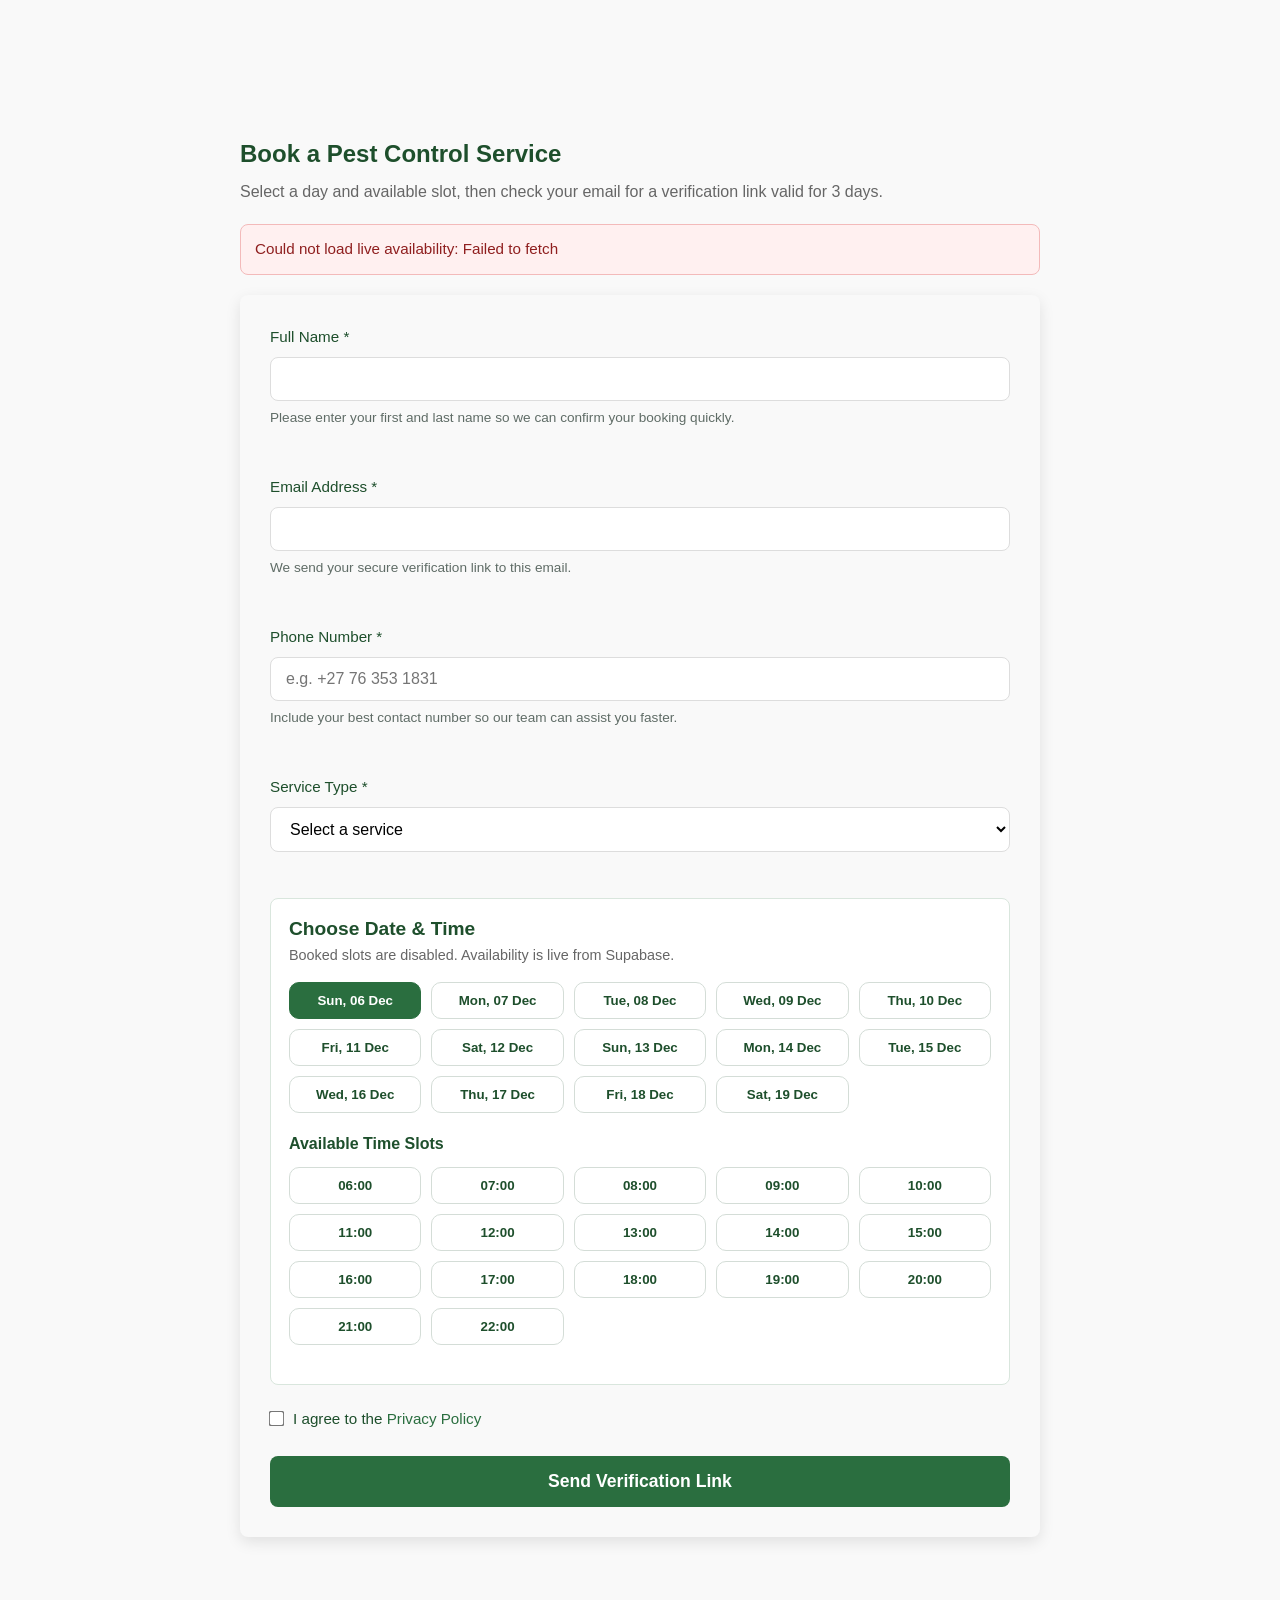
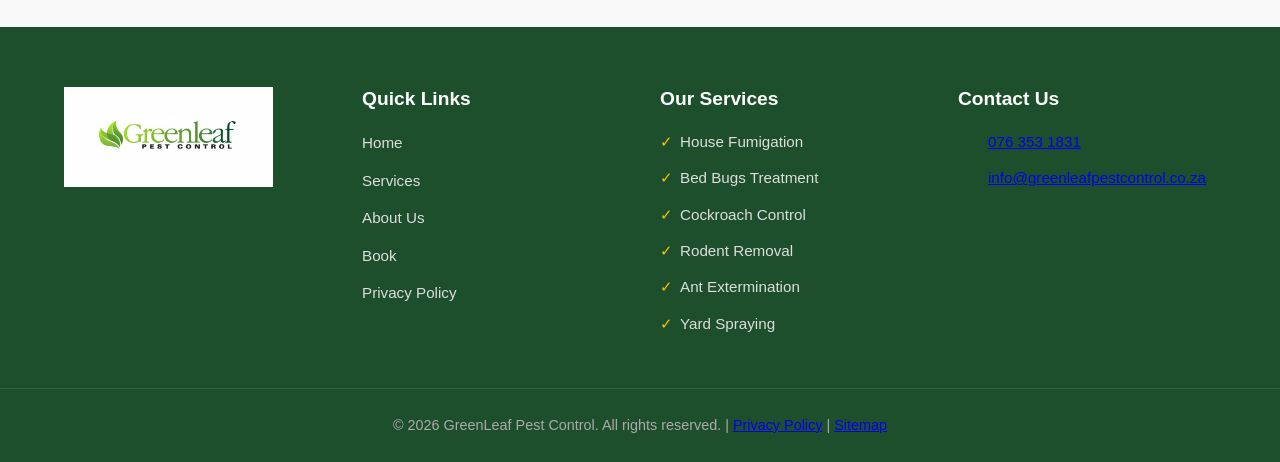
==== contact.html @ df95d997 "update contact.html" ====
<!DOCTYPE html>
<html lang="en">
<head>
    <meta charset="UTF-8">
    <title>Book a Service | GreenLeaf Pest Control</title>
    <meta name="viewport" content="width=device-width, initial-scale=1.0">
    <meta name="description" content="Book pest control services with GreenLeaf Pest Control. Select your date and time, then confirm your booking from the verification link sent to your email.">
    <link rel="stylesheet" href="style.css">
</head>
<body>
<main class="contact-page">
    <section class="contact-section">
        <h1>Book a Pest Control Service</h1>
        <p>Select a day and available slot, then check your email for a verification link valid for 3 days.</p>

        <div id="bookingAlert" class="booking-alert" role="status" aria-live="polite"></div>

        <form id="bookingForm" class="contact-form" aria-label="Booking form" novalidate>
            <div class="form-group">
                <label for="name">Full Name *</label>
                <input type="text" id="name" name="name" required autocomplete="name" maxlength="120">
                <p class="field-hint">Please enter your first and last name so we can confirm your booking quickly.</p>
                <p class="field-error" id="nameError" aria-live="polite"></p>
            </div>

            <div class="form-group">
                <label for="email">Email Address *</label>
                <input type="email" id="email" name="email" required autocomplete="email" maxlength="200">
                <p class="field-hint">We send your secure verification link to this email.</p>
                <p class="field-error" id="emailError" aria-live="polite"></p>
            </div>

            <div class="form-group">
                <label for="phone">Phone Number *</label>
                <input type="tel" id="phone" name="phone" required autocomplete="tel" maxlength="30" placeholder="e.g. +27 76 353 1831">
                <p class="field-hint">Include your best contact number so our team can assist you faster.</p>
                <p class="field-error" id="phoneError" aria-live="polite"></p>
            </div>

            <div class="form-group">
                <label for="service">Service Type *</label>
                <select id="service" name="service" required>
                    <option value="">Select a service</option>
                    <option value="Whole House Fumigation">Whole House Fumigation (From-R850)</option>
                    <option value="Bed Bugs Treatment">Bed Bugs Treatment (From-R750)</option>
                    <option value="Cockroaches Elimination">Cockroaches Elimination (From-R650)</option>
                    <option value="Rats / Mice Control">Rats / Mice Control (From-R600)</option>
                    <option value="Ants Extermination">Ants Extermination (From-R650)</option>
                    <option value="Yard Spraying">Yard Spraying (From-R800)</option>
                </select>
                <p class="field-error" id="serviceError" aria-live="polite"></p>
            </div>

            <div class="booking-calendar" aria-labelledby="calendarHeading">
                <h2 id="calendarHeading">Choose Date & Time</h2>
                <p class="calendar-help">Booked slots are disabled. Availability is live from Supabase.</p>
                <div id="calendarDays" class="calendar-days" role="list"></div>
                <input type="hidden" id="booking_date" name="booking_date" required>
                <div class="time-slots-wrapper">
                    <p class="time-slots-label">Available Time Slots</p>
                    <div id="timeSlots" class="time-slots" role="list"></div>
                </div>
                <input type="hidden" id="booking_time" name="booking_time" required>
                <p class="field-error" id="bookingSelectionError" aria-live="polite"></p>
            </div>

            <div class="form-group checkbox-group">
                <input type="checkbox" id="privacy" name="privacy" required>
                <label for="privacy">
                    I agree to the <a href="privacy-policy.html">Privacy Policy</a>
                </label>
                <p class="field-error" id="privacyError" aria-live="polite"></p>
            </div>

            <button type="button" id="submitBookingButton" class="btn btn-primary submit-btn">Send Verification Link</button>
        </form>
    </section>
</main>

<footer class="footer" role="contentinfo">
    <div class="footer-content">
        <div class="footer-logo">
            <div class="logo">
                <div class="logo-image">
                    <img src="images/logo.png" alt="GreenLeaf Pest Control Logo" width="200" height="100" class="logo-img" loading="lazy">
                </div>
            </div>
        </div>
        <div class="footer-links">
            <h4>Quick Links</h4>
            <ul role="list">
                <li role="listitem"><a href="index.html#home">Home</a></li>
                <li role="listitem"><a href="index.html#services">Services</a></li>
                <li role="listitem"><a href="index.html#about">About Us</a></li>
                <li role="listitem"><a href="contact.html">Book</a></li>
                <li role="listitem"><a href="privacy-policy.html">Privacy Policy</a></li>
            </ul>
        </div>
        <div class="footer-services">
            <h4>Our Services</h4>
            <ul role="list">
                <li role="listitem">House Fumigation</li>
                <li role="listitem">Bed Bugs Treatment</li>
                <li role="listitem">Cockroach Control</li>
                <li role="listitem">Rodent Removal</li>
                <li role="listitem">Ant Extermination</li>
                <li role="listitem">Yard Spraying</li>
            </ul>
        </div>
        <div class="footer-contact">
            <h4>Contact Us</h4>
            <p><i class="fas fa-phone" aria-hidden="true"></i> <a href="tel:+27763531831">076 353 1831</a></p>
            <p><i class="fas fa-envelope" aria-hidden="true"></i> <a href="mailto:info@greenleafpestcontrol.co.za">info@greenleafpestcontrol.co.za</a></p>
        </div>
    </div>

    <div class="footer-bottom">
        <p>&copy; 2026 GreenLeaf Pest Control. All rights reserved. | <a href="privacy-policy.html">Privacy Policy</a> | <a href="sitemap.xml">Sitemap</a></p>
    </div>
</footer>

<script src="booking.js" defer></script>
</body>
</html>
---- style.css ----
/* Reset & Base Styles */
* {
    margin: 0;
    padding: 0;
    box-sizing: border-box;
}

:root {
    --primary-color: #2a6e3f;
    --primary-dark: #1e4f2c;
    --secondary-color: #f8c300;
    --accent-color: #e74c3c;
    --light-color: #f9f9f9;
    --dark-color: #333;
    --gray-color: #666;
    --light-gray: #eee;
    --shadow: 0 5px 15px rgba(0, 0, 0, 0.1);
    --transition: all 0.3s ease;
    --border-radius: 8px;
}

html {
    scroll-behavior: smooth;
}

body {
    font-family: 'Poppins', sans-serif;
    line-height: 1.6;
    color: var(--dark-color);
    background-color: var(--light-color);
    overflow-x: hidden;
}

/* Ensure content visibility */
section {
    opacity: 1 !important;
    visibility: visible !important;
    transform: none !important;
}

.container {
    max-width: 1200px;
    margin: 0 auto;
    padding: 0 20px;
}

/* Typography */
h1, h2, h3, h4 {
    font-family: 'Montserrat', sans-serif;
    font-weight: 700;
    line-height: 1.2;
}

.section-title {
    font-size: 2.5rem;
    margin-bottom: 1rem;
    color: var(--primary-dark);
    position: relative;
    display: inline-block;
}

.section-title::after {
    content: '';
    position: absolute;
    bottom: -10px;
    left: 0;
    width: 60px;
    height: 4px;
    background-color: var(--secondary-color);
}

.section-subtitle {
    font-size: 1.1rem;
    color: var(--gray-color);
    margin-bottom: 3rem;
}

/* Buttons */
.btn {
    display: inline-block;
    padding: 12px 30px;
    border-radius: var(--border-radius);
    text-decoration: none;
    font-weight: 600;
    font-size: 1rem;
    cursor: pointer;
    transition: var(--transition);
    border: none;
    font-family: 'Montserrat', sans-serif;
}

.btn-primary {
    background-color: var(--primary-color);
    color: white;
}

.btn-primary:hover {
    background-color: var(--primary-dark);
    transform: translateY(-3px);
    box-shadow: var(--shadow);
}

.btn-secondary {
    background-color: transparent;
    color: var(--primary-color);
    border: 2px solid var(--primary-color);
}

.btn-secondary:hover {
    background-color: var(--primary-color);
    color: white;
    transform: translateY(-3px);
}

/* Header & Navigation */
.header {
    position: fixed;
    top: 0;
    left: 0;
    width: 100%;
    z-index: 1000;
    background-color: rgba(255, 255, 255, 0.98);
    box-shadow: var(--shadow);
    padding: 15px 0;
}

.navbar {
    display: flex;
    justify-content: space-between;
    align-items: center;
    max-width: 1200px;
    margin: 0 auto;
    padding: 0 20px;
}

.logo {
    display: flex;
    align-items: center;
    font-size: 1.3rem;
    font-weight: 700;
    color: var(--primary-dark);
    z-index: 1001;
}

.logo-image {
    display: flex;
    align-items: center;
}

.logo-img {
    height: 100px;
    width: auto;
    object-fit: contain;
    transition: var(--transition);
}

.logo-img:hover {
    transform: scale(1.05);
}

.logo-icon {
    font-size: 1.8rem;
    margin-right: 10px;
}

.logo-highlight {
    color: var(--secondary-color);
}

.nav-menu {
    display: flex;
    list-style: none;
}

.nav-item {
    margin-left: 2rem;
}

.nav-link {
    text-decoration: none;
    color: var(--dark-color);
    font-weight: 500;
    transition: var(--transition);
    position: relative;
    padding: 5px 0;
    font-size: 0.95rem;
}

.nav-link::after {
    content: '';
    position: absolute;
    bottom: 0;
    left: 0;
    width: 0;
    height: 2px;
    background-color: var(--primary-color);
    transition: var(--transition);
}

.nav-link:hover {
    color: var(--primary-color);
}

.nav-link:hover::after {
    width: 100%;
}

.hamburger {
    display: none;
    cursor: pointer;
    z-index: 1001;
}

.bar {
    display: block;
    width: 25px;
    height: 3px;
    margin: 5px auto;
    background-color: var(--dark-color);
    transition: var(--transition);
}

/* Hero Section */
.hero {
    min-height: 100vh;
    display: flex;
    align-items: center;
    justify-content: center;
    padding: 120px 5% 50px;
    position: relative;
    overflow: hidden;
    background-image: url('images/yard2.jpg');
    background-size: cover;
    background-position: center;
    background-attachment: fixed;
}

.hero-bg-overlay {
    position: absolute;
    top: 0;
    left: 0;
    width: 100%;
    height: 100%;
    background: linear-gradient( rgba(255, 255, 255, 0.4) 0%, rgba(30, 79, 44, 0.6) 100%);
    z-index: 1;
}

.hero-content {
    flex: 1;
    max-width: 800px;
    position: relative;
    z-index: 2;
    text-align: center;
}

.hero-title {
    font-size: 3.5rem;
    margin-bottom: 1.5rem;
    color: white;
    opacity: 1 !important;
    visibility: visible !important;
    text-shadow: 2px 2px 4px rgba(0, 0, 0, 0.3);
}

.hero-subtitle {
    font-size: 1.3rem;
    color: rgba(255, 255, 255, 0.95);
    margin-bottom: 2.5rem;
    opacity: 1 !important;
    visibility: visible !important;
    text-shadow: 1px 1px 2px rgba(0, 0, 0, 0.3);
}

.hero-buttons {
    display: flex;
    gap: 20px;
    opacity: 1 !important;
    visibility: visible !important;
    justify-content: center;
}

.hero-image {
    display: none;
}

.trust-indicators {
    display: flex;
    justify-content: center;
    gap: 40px;
    margin-top: 40px;
    flex-wrap: wrap;
}

.trust-item {
    display: flex;
    align-items: center;
    gap: 10px;
    color: white;
    font-weight: 500;
    background: rgba(255, 255, 255, 0.1);
    padding: 15px 25px;
    border-radius: 50px;
    backdrop-filter: blur(10px);
    transition: var(--transition);
}

.trust-item:hover {
    background: rgba(255, 255, 255, 0.2);
    transform: translateY(-3px);
}

.trust-item i {
    font-size: 1.5rem;
    color: var(--secondary-color);
}

.floating-shield {
    font-size: 12rem;
    color: var(--primary-color);
    opacity: 0.2;
    animation: float 6s ease-in-out infinite;
}

@keyframes float {
    0%, 100% {
        transform: translateY(0);
    }
    50% {
        transform: translateY(-20px);
    }
}

/* Services Section */
.services {
    padding: 80px 5%;
    background-color: white;
}

.services-grid {
    display: grid;
    grid-template-columns: repeat(auto-fit, minmax(300px, 1fr));
    gap: 30px;
    margin-top: 30px;
}

.service-card {
    background-color: white;
    border-radius: var(--border-radius);
    overflow: hidden;
    box-shadow: var(--shadow);
    transition: var(--transition);
    opacity: 1 !important;
    visibility: visible !important;
    transform: none !important;
}

.service-card:hover {
    transform: translateY(-10px);
    box-shadow: 0 15px 30px rgba(0, 0, 0, 0.15);
}

/* Service Card Image Styles */
.service-image-container {
    width: 100%;
    height: 200px;
    overflow: hidden;
    position: relative;
    background: linear-gradient(135deg, #f5f7fa 0%, #c3cfe2 100%);
}

.service-image {
    width: 100%;
    height: 100%;
    object-fit: cover;
    transition: transform 0.5s ease;
}

.service-card:hover .service-image {
    transform: scale(1.1);
}

.service-image.image-loading {
    opacity: 0;
}

.service-image.loaded {
    opacity: 1;
    animation: fadeIn 0.5s ease-in;
}

@keyframes fadeIn {
    from {
        opacity: 0;
    }
    to {
        opacity: 1;
    }
}

.service-icon-large {
    display: flex;
    align-items: center;
    justify-content: center;
    height: 100%;
    font-size: 4rem;
    color: var(--primary-color);
    opacity: 0.3;
}

.service-header {
    background-color: var(--primary-color);
    color: white;
    padding: 25px 20px;
    text-align: center;
}

.service-icon {
    font-size: 2.5rem;
    margin-bottom: 15px;
}

.service-title {
    font-size: 1.5rem;
    margin-bottom: 10px;
}

.service-price {
    font-size: 2rem;
    font-weight: 700;
    color: var(--secondary-color);
}

.service-body {
    padding: 25px;
}

.service-features {
    list-style: none;
    margin-bottom: 25px;
}

.service-features li {
    padding: 10px 0;
    border-bottom: 1px solid var(--light-gray);
    display: flex;
    align-items: center;
    font-size: 0.95rem;
}

.service-features li:last-child {
    border-bottom: none;
}

.service-features i {
    color: var(--primary-color);
    margin-right: 10px;
    min-width: 20px;
}

.service-btn {
    width: 100%;
    text-align: center;
    padding: 12px;
    font-size: 1rem;
}

/* Gallery Section */
.gallery {
    padding: 80px 5%;
    background-color: var(--light-color);
}

.gallery-grid {
    display: grid;
    grid-template-columns: repeat(auto-fit, minmax(280px, 1fr));
    gap: 25px;
    margin-top: 40px;
}

.gallery-item {
    position: relative;
    overflow: hidden;
    border-radius: var(--border-radius);
    height: 300px;
    box-shadow: var(--shadow);
    cursor: pointer;
    transition: var(--transition);
}

.gallery-item:hover {
    transform: translateY(-10px);
    box-shadow: 0 15px 40px rgba(0, 0, 0, 0.2);
}

.gallery-item img {
    width: 100%;
    height: 100%;
    object-fit: cover;
    transition: transform 0.5s ease;
}

.gallery-item:hover img {
    transform: scale(1.15);
}

.gallery-overlay {
    position: absolute;
    top: 0;
    left: 0;
    width: 100%;
    height: 100%;
    background: linear-gradient(to bottom, rgba(42, 110, 63, 0.7), rgba(30, 79, 44, 0.9));
    display: flex;
    flex-direction: column;
    align-items: center;
    justify-content: center;
    opacity: 0;
    transition: opacity 0.4s ease;
}

.gallery-item:hover .gallery-overlay {
    opacity: 1;
}

.gallery-overlay i {
    font-size: 3rem;
    color: white;
    margin-bottom: 15px;
    transform: translateY(20px);
    transition: transform 0.4s ease;
}

.gallery-item:hover .gallery-overlay i {
    transform: translateY(0);
}

.gallery-overlay p {
    color: white;
    font-size: 1.2rem;
    font-weight: 600;
    transform: translateY(20px);
    transition: transform 0.4s ease 0.1s;
}

.gallery-item:hover .gallery-overlay p {
    transform: translateY(0);
}

/* About Section */
.about {
    padding: 80px 5%;
    background-color: var(--light-color);
}

/* Testimonials Section */
.testimonials {
    padding: 80px 5%;
    background: linear-gradient(135deg, #667eea 0%, #764ba2 100%);
    color: white;
}

.testimonials .section-title {
    color: white;
}

.testimonials .section-title::after {
    background-color: white;
}

.testimonials .section-subtitle {
    color: rgba(255, 255, 255, 0.9);
}

.testimonials-grid {
    display: grid;
    grid-template-columns: repeat(auto-fit, minmax(300px, 1fr));
    gap: 30px;
    margin-top: 40px;
}

.testimonial-card {
    background: white;
    border-radius: var(--border-radius);
    overflow: hidden;
    box-shadow: 0 10px 30px rgba(0, 0, 0, 0.2);
    transition: var(--transition);
}

.testimonial-card:hover {
    transform: translateY(-10px);
    box-shadow: 0 15px 40px rgba(0, 0, 0, 0.3);
}

.testimonial-image {
    width: 100%;
    height: 200px;
    overflow: hidden;
}

.testimonial-image img {
    width: 100%;
    height: 100%;
    object-fit: cover;
    transition: transform 0.5s ease;
}

.testimonial-card:hover .testimonial-image img {
    transform: scale(1.1);
}

.testimonial-content {
    padding: 25px;
    color: var(--dark-color);
}

.stars {
    color: var(--secondary-color);
    font-size: 1.2rem;
    margin-bottom: 15px;
}

.testimonial-text {
    font-size: 0.95rem;
    line-height: 1.6;
    margin-bottom: 20px;
    color: var(--gray-color);
    font-style: italic;
}

.testimonial-author h4 {
    color: var(--primary-dark);
    font-size: 1.1rem;
    margin-bottom: 5px;
}

.testimonial-author p {
    color: var(--gray-color);
    font-size: 0.9rem;
}

/* Comparison Section Styles */
.comparison-section {
    display: grid;
    grid-template-columns: 2fr 1fr 2fr;
    gap: 30px;
    margin: 40px 0;
    align-items: center;
}

.comparison-item {
    text-align: center;
}

.comparison-img {
    width: 100%;
    height: 250px;
    border-radius: var(--border-radius);
    overflow: hidden;
    position: relative;
    box-shadow: var(--shadow);
    margin-bottom: 20px;
}

.comparison-img img {
    width: 100%;
    height: 100%;
    object-fit: cover;
    transition: transform 0.3s ease;
}

.comparison-item:hover .comparison-img img {
    transform: scale(1.05);
}

.comparison-label {
    position: absolute;
    top: 10px;
    left: 10px;
    background: rgba(42, 110, 63, 0.9);
    color: white;
    padding: 8px 20px;
    border-radius: 20px;
    font-weight: 600;
    font-size: 0.9rem;
}

.comparison-img.after .comparison-label {
    background: rgba(39, 174, 96, 0.9);
}

.comparison-icon {
    font-size: 3rem;
    color: var(--primary-color);
    animation: bounce 2s infinite;
}

@keyframes bounce {
    0%, 100% {
        transform: translateX(0);
    }
    50% {
        transform: translateX(10px);
    }
}

.comparison-item h3 {
    color: var(--primary-dark);
    font-size: 1.3rem;
    margin-bottom: 10px;
}

.comparison-item p {
    color: var(--gray-color);
    font-size: 0.95rem;
}

/* Map Placeholder Styles */
.map-placeholder {
    margin-top: 30px;
    border-radius: var(--border-radius);
    overflow: hidden;
    position: relative;
    height: 250px;
    box-shadow: var(--shadow);
}

.map-img {
    width: 100%;
    height: 100%;
    object-fit: cover;
    filter: brightness(0.7);
}

.map-overlay {
    position: absolute;
    top: 50%;
    left: 50%;
    transform: translate(-50%, -50%);
    background: rgba(42, 110, 63, 0.95);
    padding: 15px 30px;
    border-radius: 30px;
    text-align: center;
}

.map-overlay p {
    color: white;
    font-weight: 600;
    font-size: 1rem;
    margin: 0;
}

.map-overlay i {
    margin-right: 8px;
    color: var(--secondary-color);
}

.features {
    display: grid;
    grid-template-columns: repeat(auto-fit, minmax(250px, 1fr));
    gap: 30px;
    margin-top: 40px;
}

.feature {
    text-align: center;
    padding: 30px 20px;
    background-color: white;
    border-radius: var(--border-radius);
    box-shadow: var(--shadow);
    transition: var(--transition);
    opacity: 1 !important;
    visibility: visible !important;
    transform: none !important;
}

.feature:hover {
    transform: translateY(-10px);
}

.feature-icon {
    font-size: 2.8rem;
    color: var(--primary-color);
    margin-bottom: 20px;
}

.feature h3 {
    margin-bottom: 15px;
    color: var(--primary-dark);
    font-size: 1.3rem;
}

.feature p {
    color: var(--gray-color);
    font-size: 0.95rem;
}

/* Contact Section */
.contact {
    padding: 80px 5%;
    background-color: white;
}

.contact-container {
    display: grid;
    grid-template-columns: repeat(auto-fit, minmax(300px, 1fr));
    gap: 50px;
    margin-top: 30px;
}

.contact-form {
    background-color: var(--light-color);
    padding: 30px;
    border-radius: var(--border-radius);
    box-shadow: var(--shadow);
    opacity: 1 !important;
    visibility: visible !important;
    transform: none !important;
}

.form-group {
    margin-bottom: 25px;
}

.form-group label {
    display: block;
    margin-bottom: 8px;
    font-weight: 500;
    color: var(--primary-dark);
    font-size: 0.95rem;
}

.form-group input,
.form-group select,
.form-group textarea {
    width: 100%;
    padding: 12px 15px;
    border: 1px solid #ddd;
    border-radius: var(--border-radius);
    font-family: 'Poppins', sans-serif;
    font-size: 1rem;
    transition: var(--transition);
    background-color: white;
}

.form-group input:focus,
.form-group select:focus,
.form-group textarea:focus {
    outline: none;
    border-color: var(--primary-color);
    box-shadow: 0 0 0 3px rgba(42, 110, 63, 0.1);
}

.checkbox-group {
    display: flex;
    align-items: center;
}

.checkbox-group input {
    width: auto;
    margin-right: 10px;
    transform: scale(1.2);
}

.checkbox-group label {
    margin-bottom: 0;
}

.checkbox-group a {
    color: var(--primary-color);
    text-decoration: none;
}

.checkbox-group a:hover {
    text-decoration: underline;
}

.submit-btn {
    width: 100%;
    padding: 15px;
    font-size: 1.1rem;
    font-weight: 600;
}

.contact-info {
    padding: 30px;
    opacity: 1 !important;
    visibility: visible !important;
    transform: none !important;
}

.contact-info h3 {
    color: var(--primary-dark);
    margin-bottom: 25px;
    font-size: 1.5rem;
}

.info-item {
    display: flex;
    align-items: flex-start;
    margin-bottom: 25px;
    padding-bottom: 25px;
    border-bottom: 1px solid var(--light-gray);
}

.info-item:last-child {
    border-bottom: none;
    margin-bottom: 0;
    padding-bottom: 0;
}

.info-item i {
    font-size: 1.3rem;
    color: var(--primary-color);
    margin-right: 15px;
    margin-top: 5px;
    min-width: 24px;
}

.info-item h4 {
    margin-bottom: 5px;
    color: var(--primary-dark);
    font-size: 1.1rem;
}

.info-item p {
    color: var(--gray-color);
    font-size: 0.95rem;
    line-height: 1.5;
}

/* Footer */
.footer {
    background-color: var(--primary-dark);
    color: white;
    padding-top: 60px;
    margin-top: 50px;
}

.footer-content {
    display: grid;
    grid-template-columns: repeat(auto-fit, minmax(250px, 1fr));
    gap: 40px;
    padding: 0 5% 40px;
}

.footer-logo {
    margin-bottom: 20px;
}

.footer-logo p {
    margin-top: 15px;
    color: #ccc;
    font-size: 0.95rem;
    line-height: 1.5;
}

.footer-links h4,
.footer-services h4,
.footer-contact h4 {
    color: white;
    margin-bottom: 20px;
    font-size: 1.2rem;
}

.footer-links ul,
.footer-services ul {
    list-style: none;
}

.footer-links li,
.footer-services li {
    margin-bottom: 12px;
}

.footer-links a {
    color: #ddd;
    text-decoration: none;
    transition: var(--transition);
    font-size: 0.95rem;
}

.footer-links a:hover {
    color: var(--secondary-color);
    padding-left: 5px;
}

.footer-services li {
    color: #ddd;
    position: relative;
    padding-left: 20px;
    font-size: 0.95rem;
}

.footer-services li::before {
    content: '✓';
    position: absolute;
    left: 0;
    color: var(--secondary-color);
}

.footer-contact p {
    margin-bottom: 12px;
    display: flex;
    align-items: center;
    font-size: 0.95rem;
    color: #ddd;
}

.footer-contact i {
    margin-right: 10px;
    color: var(--secondary-color);
    min-width: 20px;
}

.social-icons {
    display: flex;
    gap: 15px;
    margin-top: 20px;
}

.social-icons a {
    display: inline-flex;
    align-items: center;
    justify-content: center;
    width: 40px;
    height: 40px;
    background-color: rgba(255, 255, 255, 0.1);
    border-radius: 50%;
    color: white;
    text-decoration: none;
    transition: var(--transition);
    font-size: 1.1rem;
}

.social-icons a:hover {
    background-color: var(--secondary-color);
    transform: translateY(-3px);
}

/* Footer Certifications */
.footer-certifications {
    padding: 40px 5% 30px;
    border-top: 1px solid rgba(255, 255, 255, 0.1);
}

.footer-certifications h4 {
    color: white;
    text-align: center;
    margin-bottom: 30px;
    font-size: 1.3rem;
}

.certifications-grid {
    display: grid;
    grid-template-columns: repeat(auto-fit, minmax(150px, 1fr));
    gap: 20px;
    max-width: 800px;
    margin: 0 auto;
}

.cert-item {
    background: rgba(255, 255, 255, 0.05);
    border-radius: var(--border-radius);
    overflow: hidden;
    transition: var(--transition);
    aspect-ratio: 1;
    display: flex;
    align-items: center;
    justify-content: center;
    padding: 15px;
}

.cert-item:hover {
    background: rgba(255, 255, 255, 0.1);
    transform: translateY(-5px);
}

.cert-img {
    width: 100%;
    height: 100%;
    object-fit: contain;
    opacity: 0;
    transition: opacity 0.5s ease;
}

.cert-img.loaded {
    opacity: 1;
}

/* Lazy loading placeholder */
.cert-img:not(.loaded) {
    background: linear-gradient(90deg, 
        rgba(255, 255, 255, 0.05) 25%, 
        rgba(255, 255, 255, 0.1) 50%, 
        rgba(255, 255, 255, 0.05) 75%
    );
    background-size: 200% 100%;
    animation: shimmer 1.5s infinite;
}

@keyframes shimmer {
    0% {
        background-position: -200% 0;
    }
    100% {
        background-position: 200% 0;
    }
}

.footer-bottom {
    text-align: center;
    padding: 25px;
    border-top: 1px solid rgba(255, 255, 255, 0.1);
    color: #aaa;
    font-size: 0.9rem;
}

/* Modal */
.modal {
    display: none;
    position: fixed;
    top: 0;
    left: 0;
    width: 100%;
    height: 100%;
    background-color: rgba(0, 0, 0, 0.5);
    z-index: 2000;
    align-items: center;
    justify-content: center;
    padding: 20px;
}

.modal-content {
    background-color: white;
    padding: 30px;
    border-radius: var(--border-radius);
    max-width: 500px;
    width: 100%;
    box-shadow: 0 20px 40px rgba(0, 0, 0, 0.2);
}

.modal-header {
    display: flex;
    justify-content: space-between;
    align-items: center;
    margin-bottom: 20px;
}

.modal-header h2 {
    color: var(--primary-color);
    display: flex;
    align-items: center;
    font-size: 1.5rem;
}

.modal-header h2 i {
    margin-right: 10px;
    font-size: 1.8rem;
}

.close-modal {
    font-size: 2rem;
    cursor: pointer;
    color: var(--gray-color);
    line-height: 1;
    padding: 0 5px;
}

.close-modal:hover {
    color: var(--dark-color);
}

.modal-body {
    color: var(--gray-color);
    line-height: 1.6;
}

.modal-body p {
    margin-bottom: 15px;
}

/* Responsive Design - MOBILE FIRST APPROACH */
@media (max-width: 1200px) {
    .hero-title {
        font-size: 2.8rem;
    }
    
    .floating-shield {
        font-size: 10rem;
    }
}

@media (max-width: 992px) {
    .hero {
        padding-top: 150px;
        padding-bottom: 80px;
        min-height: 80vh;
        background-attachment: scroll;
    }
    
    .hero-content {
        max-width: 100%;
    }
    
    .hero-title {
        font-size: 2.8rem;
    }
    
    .hero-subtitle {
        font-size: 1.15rem;
    }
    
    .hero-buttons {
        justify-content: center;
        flex-direction: row;
    }
    
    .trust-indicators {
        gap: 20px;
    }
    
    .services-grid {
        grid-template-columns: repeat(auto-fit, minmax(280px, 1fr));
    }
}

@media (max-width: 768px) {
    /* Mobile Navigation */
    .logo-img {
        height: 70px;
    }
    
    .hamburger {
        display: block;
    }
    
    .hamburger.active .bar:nth-child(2) {
        opacity: 0;
    }
    
    .hamburger.active .bar:nth-child(1) {
        transform: translateY(8px) rotate(45deg);
    }
    
    .hamburger.active .bar:nth-child(3) {
        transform: translateY(-8px) rotate(-45deg);
    }
    
    .nav-menu {
        position: fixed;
        left: -100%;
        top: 0;
        flex-direction: column;
        background-color: rgba(255, 255, 255, 0.98);
        backdrop-filter: blur(10px);
        width: 100%;
        height: 100vh;
        text-align: center;
        transition: 0.4s cubic-bezier(0.68, -0.55, 0.27, 1.55);
        box-shadow: var(--shadow);
        padding: 120px 0 50px;
        justify-content: flex-start;
        overflow-y: auto;
    }
    
    .nav-menu.active {
        left: 0;
    }
    
    .nav-item {
        margin: 20px 0;
        opacity: 0;
        transform: translateX(-20px);
        transition: opacity 0.3s ease, transform 0.3s ease;
    }
    
    .nav-menu.active .nav-item {
        opacity: 1;
        transform: translateX(0);
    }
    
    .nav-menu.active .nav-item:nth-child(1) { transition-delay: 0.1s; }
    .nav-menu.active .nav-item:nth-child(2) { transition-delay: 0.2s; }
    .nav-menu.active .nav-item:nth-child(3) { transition-delay: 0.3s; }
    .nav-menu.active .nav-item:nth-child(4) { transition-delay: 0.4s; }
    .nav-menu.active .nav-item:nth-child(5) { transition-delay: 0.5s; }
    
    .nav-link {
        font-size: 1.2rem;
        padding: 10px 0;
    }
    
    /* Hero Section */
    .hero {
        padding: 120px 20px 60px;
        min-height: 70vh;
        background-attachment: scroll;
    }
    
    .hero-title {
        font-size: 2.2rem;
        line-height: 1.3;
    }
    
    .hero-subtitle {
        font-size: 1rem;
        padding: 0 10px;
    }
    
    .hero-buttons {
        flex-direction: column;
        gap: 15px;
        max-width: 300px;
        margin: 0 auto;
    }
    
    .btn {
        width: 100%;
        text-align: center;
    }
    
    .trust-indicators {
        flex-direction: column;
        gap: 15px;
        align-items: stretch;
    }
    
    .trust-item {
        justify-content: center;
        width: 100%;
    }
    
    .section-title {
        font-size: 2rem;
        text-align: center;
        display: block;
    }
    
    .section-title::after {
        left: 50%;
        transform: translateX(-50%);
    }
    
    .section-subtitle {
        text-align: center;
        font-size: 1rem;
        padding: 0 10px;
    }
    
    /* Services */
    .services {
        padding: 60px 20px;
    }
    
    .services-grid {
        grid-template-columns: 1fr;
        gap: 25px;
    }
    
    /* Features */
    .features {
        grid-template-columns: 1fr;
        gap: 25px;
    }
    
    /* Gallery */
    .gallery {
        padding: 60px 20px;
    }
    
    .gallery-grid {
        grid-template-columns: 1fr;
        gap: 20px;
    }
    
    .gallery-item {
        height: 250px;
    }
    
    /* Testimonials */
    .testimonials {
        padding: 60px 20px;
    }
    
    .testimonials-grid {
        grid-template-columns: 1fr;
        gap: 25px;
    }
    
    /* Comparison Section */
    .comparison-section {
        grid-template-columns: 1fr;
        gap: 30px;
    }
    
    .comparison-icon {
        transform: rotate(90deg);
        font-size: 2.5rem;
    }
    
    .comparison-img {
        height: 200px;
    }
    
    /* Contact */
    .contact {
        padding: 60px 20px;
    }
    
    .contact-container {
        grid-template-columns: 1fr;
        gap: 40px;
    }
    
    .contact-form,
    .contact-info {
        padding: 25px;
    }
    
    /* Footer */
    .footer-content {
        grid-template-columns: 1fr;
        gap: 30px;
        text-align: center;
    }
    
    .footer-services li {
        justify-content: center;
        padding-left: 0;
    }
    
    .footer-services li::before {
        position: static;
        margin-right: 10px;
    }
    
    .footer-contact p {
        justify-content: center;
    }
    
    .social-icons {
        justify-content: center;
    }
    
    /* Certifications */
    .certifications-grid {
        grid-template-columns: repeat(2, 1fr);
        gap: 15px;
    }
}

@media (max-width: 480px) {
    .logo-img {
        height: 60px;
    }
    
    .hero {
        padding: 100px 15px 50px;
        min-height: 60vh;
    }
    
    .hero-title {
        font-size: 1.8rem;
    }
    
    .hero-subtitle {
        font-size: 0.95rem;
    }
    
    .trust-item {
        padding: 12px 20px;
        font-size: 0.9rem;
    }
    
    .trust-item i {
        font-size: 1.2rem;
    }
    
    .section-title {
        font-size: 1.8rem;
    }
    
    .service-header {
        padding: 20px 15px;
    }
    
    .service-title {
        font-size: 1.3rem;
    }
    
    .service-price {
        font-size: 1.8rem;
    }
    
    .contact-form {
        padding: 20px 15px;
    }
    
    .modal-content {
        padding: 20px 15px;
    }
    
    .modal-header h2 {
        font-size: 1.3rem;
    }
    
    /* Certifications */
    .certifications-grid {
        grid-template-columns: repeat(2, 1fr);
        gap: 10px;
    }
    
    .footer-certifications h4 {
        font-size: 1.1rem;
    }
}

/* Utility Classes */
.text-center {
    text-align: center;
}

.mt-1 { margin-top: 10px; }
.mt-2 { margin-top: 20px; }
.mt-3 { margin-top: 30px; }
.mb-1 { margin-bottom: 10px; }
.mb-2 { margin-bottom: 20px; }
.mb-3 { margin-bottom: 30px; }

/* Ensure all content is visible */
*[style*="opacity: 0"] {
    opacity: 1 !important;
}

*[style*="visibility: hidden"] {
    visibility: visible !important;
}

*[style*="transform: translateY"] {
    transform: none !important;
}

/* Styling for the multi-select service box */
#service[multiple] {
    height: auto; /* Overrides fixed heights */
    padding: 10px;
    background-image: none; /* Removes the dropdown arrow which isn't needed here */
}

#service option {
    padding: 10px;
    border-bottom: 1px solid var(--light-gray);
    border-radius: 4px;
    cursor: pointer;
}

#service option:checked {
    background-color: var(--primary-color) !important;
    color: white;
}

/* Booking UI */
.contact-page {
    padding: 140px 20px 40px;
}

.contact-section {
    max-width: 800px;
    margin: 0 auto;
}

.contact-section h1 {
    color: var(--primary-dark);
    margin-bottom: 10px;
}

.contact-section > p {
    color: var(--gray-color);
    margin-bottom: 20px;
}

.operating-hours {
    margin-top: -8px;
    margin-bottom: 20px;
    color: var(--primary-dark);
    font-weight: 500;
}

.booking-alert {
    display: none;
    border-radius: var(--border-radius);
    padding: 12px 14px;
    margin-bottom: 20px;
    font-size: 0.95rem;
    font-weight: 500;
}

.booking-alert.success,
.booking-alert.error,
.booking-alert.warning {
    display: block;
}

.booking-alert.success {
    background: #eaf9ef;
    color: #216e3b;
    border: 1px solid #bce3c8;
}

.booking-alert.error {
    background: #fff0f0;
    color: #8f1f1f;
    border: 1px solid #f3baba;
}

.booking-alert.warning {
    background: #fff8e8;
    color: #8c6414;
    border: 1px solid #f1d39a;
}

.booking-calendar {
    border: 1px solid #d9e6dd;
    border-radius: var(--border-radius);
    padding: 18px;
    margin-bottom: 22px;
    background: #fff;
}

.booking-calendar h2 {
    font-size: 1.2rem;
    color: var(--primary-dark);
    margin-bottom: 4px;
}

.calendar-help {
    color: var(--gray-color);
    margin-bottom: 15px;
    font-size: 0.9rem;
}

.field-hint {
    margin-top: 6px;
    font-size: 0.85rem;
    color: #5f6c66;
}

.field-error {
    min-height: 1.1em;
    margin-top: 6px;
    margin-bottom: 0;
    font-size: 0.85rem;
    color: #b42318;
    font-weight: 500;
}

.form-group input.is-invalid,
.form-group select.is-invalid {
    border-color: #d92d20;
    box-shadow: 0 0 0 3px rgba(217, 45, 32, 0.12);
}

.submit-btn:disabled {
    opacity: 0.7;
    cursor: not-allowed;
}

.checkbox-group {
    flex-wrap: wrap;
}

.calendar-days,
.time-slots {
    display: grid;
    gap: 10px;
}

.calendar-days {
    grid-template-columns: repeat(auto-fit, minmax(120px, 1fr));
    margin-bottom: 18px;
}

.time-slots {
    grid-template-columns: repeat(auto-fit, minmax(120px, 1fr));
}

.calendar-day,
.time-slot {
    border: 1px solid #d4ddd7;
    background: #fff;
    border-radius: 10px;
    padding: 10px;
    font-weight: 600;
    color: var(--primary-dark);
    cursor: pointer;
    transition: var(--transition);
}

.calendar-day:hover,
.time-slot:hover {
    border-color: var(--primary-color);
}

.calendar-day.selected,
.time-slot.selected {
    background: var(--primary-color);
    border-color: var(--primary-color);
    color: #fff;
}

.time-slot.booked {
    background: #efefef;
    color: #9a9a9a;
    border-color: #ddd;
    cursor: not-allowed;
    text-decoration: line-through;
}

.time-slots-label {
    margin-bottom: 10px;
    font-weight: 600;
    color: var(--primary-dark);
}

.otp-section {
    margin: 10px 0 18px;
    padding: 16px;
    background: #f7faf7;
    border: 1px solid #d9e6dd;
    border-radius: var(--border-radius);
}

.otp-actions {
    display: flex;
    gap: 10px;
    flex-wrap: wrap;
}

@media (max-width: 768px) {
    .contact-page {
        padding-top: 110px;
    }

    .calendar-days,
    .time-slots {
        grid-template-columns: repeat(2, minmax(120px, 1fr));
    }
}
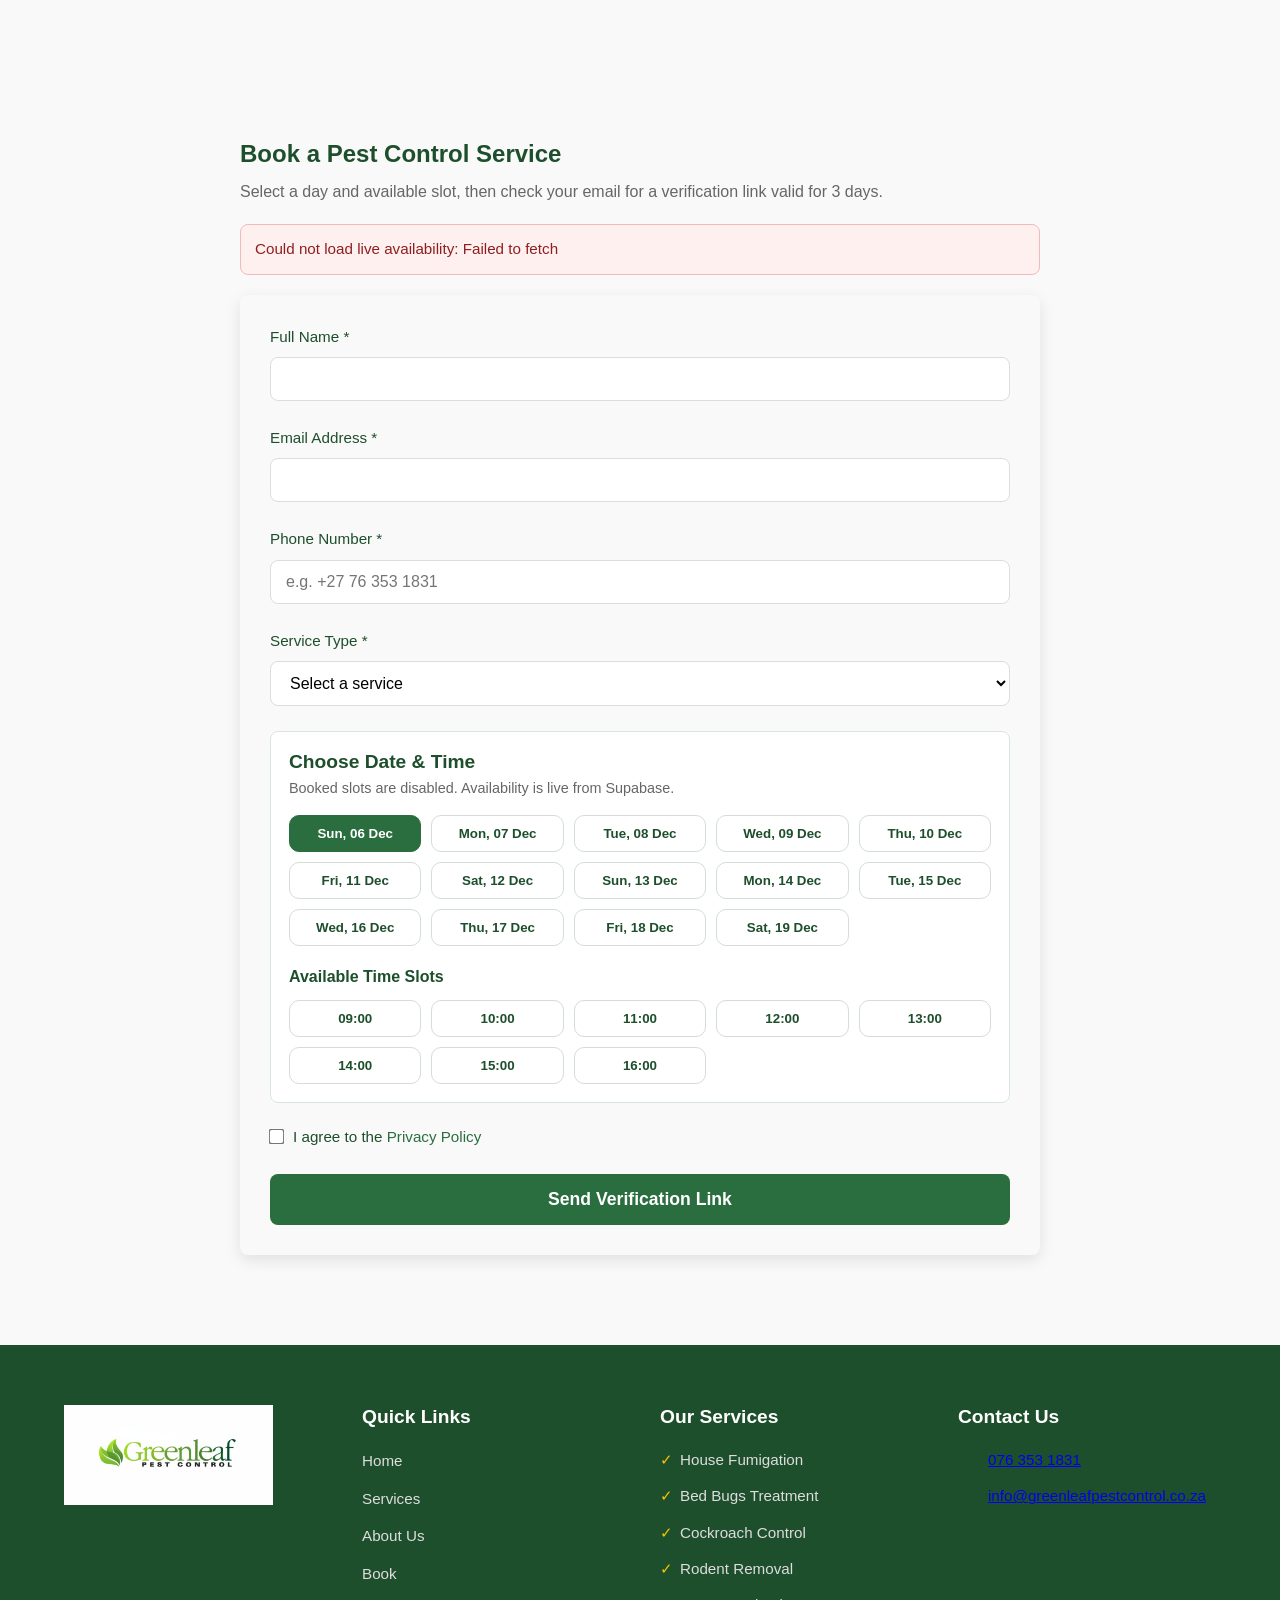
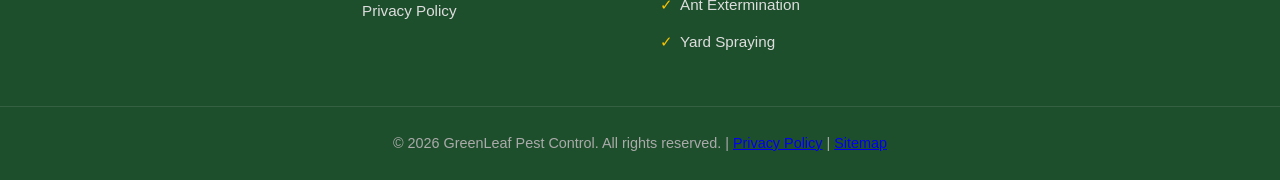
==== commit 3880cd26: "Fix booking submit reliability after restart" ====
--- a/contact.html
+++ b/contact.html
@@ -19,36 +19,29 @@
             <div class="form-group">
                 <label for="name">Full Name *</label>
                 <input type="text" id="name" name="name" required autocomplete="name" maxlength="120">
-                <p class="field-hint">Please enter your first and last name so we can confirm your booking quickly.</p>
-                <p class="field-error" id="nameError" aria-live="polite"></p>
             </div>
 
             <div class="form-group">
                 <label for="email">Email Address *</label>
                 <input type="email" id="email" name="email" required autocomplete="email" maxlength="200">
-                <p class="field-hint">We send your secure verification link to this email.</p>
-                <p class="field-error" id="emailError" aria-live="polite"></p>
             </div>
 
             <div class="form-group">
                 <label for="phone">Phone Number *</label>
                 <input type="tel" id="phone" name="phone" required autocomplete="tel" maxlength="30" placeholder="e.g. +27 76 353 1831">
-                <p class="field-hint">Include your best contact number so our team can assist you faster.</p>
-                <p class="field-error" id="phoneError" aria-live="polite"></p>
             </div>
 
             <div class="form-group">
                 <label for="service">Service Type *</label>
                 <select id="service" name="service" required>
                     <option value="">Select a service</option>
-                    <option value="Whole House Fumigation">Whole House Fumigation (From-R850)</option>
-                    <option value="Bed Bugs Treatment">Bed Bugs Treatment (From-R750)</option>
-                    <option value="Cockroaches Elimination">Cockroaches Elimination (From-R650)</option>
-                    <option value="Rats / Mice Control">Rats / Mice Control (From-R600)</option>
-                    <option value="Ants Extermination">Ants Extermination (From-R650)</option>
-                    <option value="Yard Spraying">Yard Spraying (From-R800)</option>
+                    <option value="Whole House Fumigation">Whole House Fumigation (R850)</option>
+                    <option value="Bed Bugs Treatment">Bed Bugs Treatment (R750)</option>
+                    <option value="Cockroaches Elimination">Cockroaches Elimination (R650)</option>
+                    <option value="Rats / Mice Control">Rats / Mice Control (R600)</option>
+                    <option value="Ants Extermination">Ants Extermination (R650)</option>
+                    <option value="Yard Spraying">Yard Spraying (R800)</option>
                 </select>
-                <p class="field-error" id="serviceError" aria-live="polite"></p>
             </div>
 
             <div class="booking-calendar" aria-labelledby="calendarHeading">
@@ -61,7 +54,6 @@
                     <div id="timeSlots" class="time-slots" role="list"></div>
                 </div>
                 <input type="hidden" id="booking_time" name="booking_time" required>
-                <p class="field-error" id="bookingSelectionError" aria-live="polite"></p>
             </div>
 
             <div class="form-group checkbox-group">
@@ -69,10 +61,9 @@
                 <label for="privacy">
                     I agree to the <a href="privacy-policy.html">Privacy Policy</a>
                 </label>
-                <p class="field-error" id="privacyError" aria-live="polite"></p>
             </div>
 
-            <button type="button" id="submitBookingButton" class="btn btn-primary submit-btn">Send Verification Link</button>
+            <button type="submit" id="submitBookingButton" class="btn btn-primary submit-btn">Send Verification Link</button>
         </form>
     </section>
 </main>
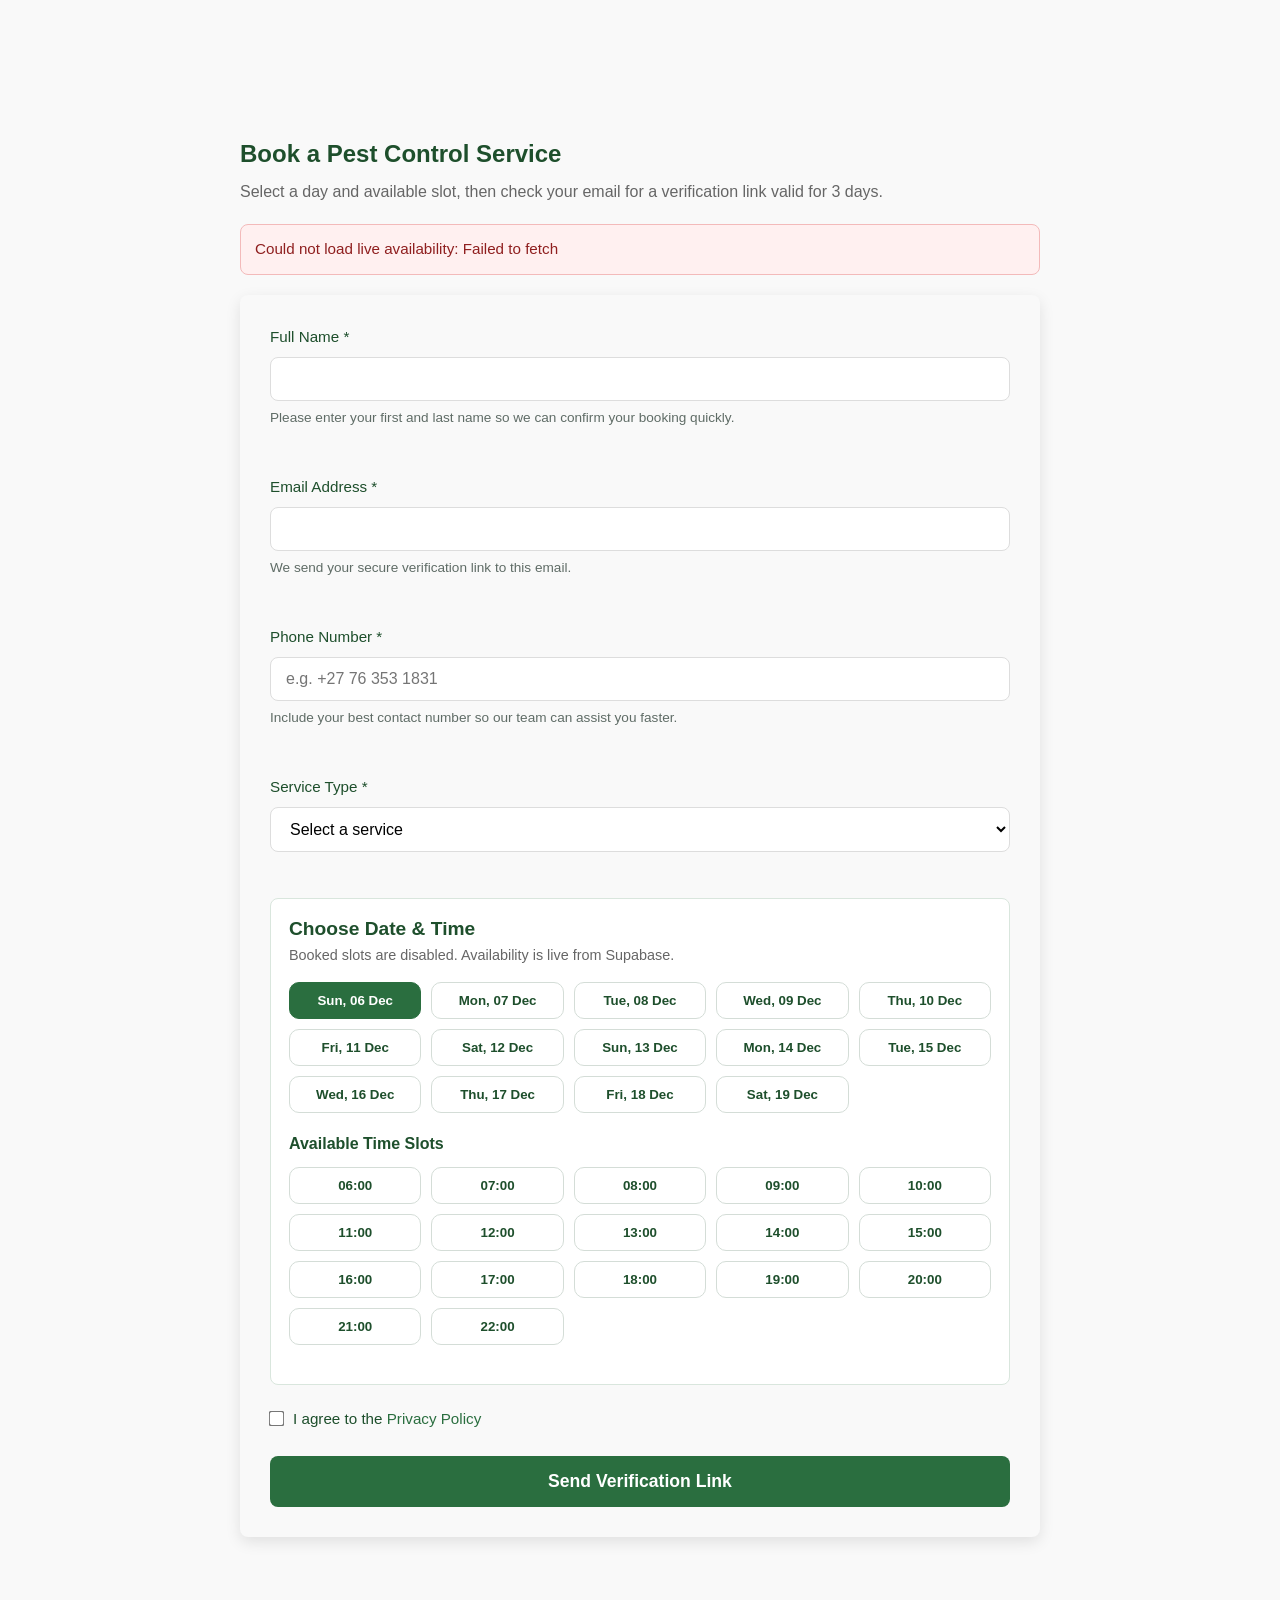
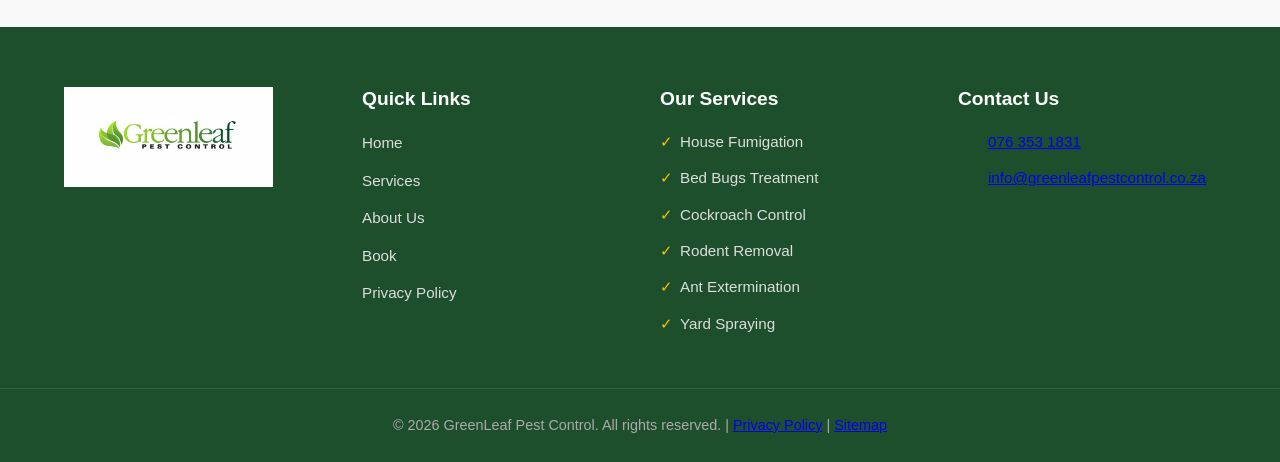
==== commit 1a3755cc: "Merge branch 'main' into codex/2026-04-23implement-booking-verification-link19-09-18" ====
--- a/contact.html
+++ b/contact.html
@@ -19,29 +19,36 @@
             <div class="form-group">
                 <label for="name">Full Name *</label>
                 <input type="text" id="name" name="name" required autocomplete="name" maxlength="120">
+                <p class="field-hint">Please enter your first and last name so we can confirm your booking quickly.</p>
+                <p class="field-error" id="nameError" aria-live="polite"></p>
             </div>
 
             <div class="form-group">
                 <label for="email">Email Address *</label>
                 <input type="email" id="email" name="email" required autocomplete="email" maxlength="200">
+                <p class="field-hint">We send your secure verification link to this email.</p>
+                <p class="field-error" id="emailError" aria-live="polite"></p>
             </div>
 
             <div class="form-group">
                 <label for="phone">Phone Number *</label>
                 <input type="tel" id="phone" name="phone" required autocomplete="tel" maxlength="30" placeholder="e.g. +27 76 353 1831">
+                <p class="field-hint">Include your best contact number so our team can assist you faster.</p>
+                <p class="field-error" id="phoneError" aria-live="polite"></p>
             </div>
 
             <div class="form-group">
                 <label for="service">Service Type *</label>
                 <select id="service" name="service" required>
                     <option value="">Select a service</option>
-                    <option value="Whole House Fumigation">Whole House Fumigation (R850)</option>
-                    <option value="Bed Bugs Treatment">Bed Bugs Treatment (R750)</option>
-                    <option value="Cockroaches Elimination">Cockroaches Elimination (R650)</option>
-                    <option value="Rats / Mice Control">Rats / Mice Control (R600)</option>
-                    <option value="Ants Extermination">Ants Extermination (R650)</option>
-                    <option value="Yard Spraying">Yard Spraying (R800)</option>
+                    <option value="Whole House Fumigation">Whole House Fumigation (From-R850)</option>
+                    <option value="Bed Bugs Treatment">Bed Bugs Treatment (From-R750)</option>
+                    <option value="Cockroaches Elimination">Cockroaches Elimination (From-R650)</option>
+                    <option value="Rats / Mice Control">Rats / Mice Control (From-R600)</option>
+                    <option value="Ants Extermination">Ants Extermination (From-R650)</option>
+                    <option value="Yard Spraying">Yard Spraying (From-R800)</option>
                 </select>
+                <p class="field-error" id="serviceError" aria-live="polite"></p>
             </div>
 
             <div class="booking-calendar" aria-labelledby="calendarHeading">
@@ -54,6 +61,7 @@
                     <div id="timeSlots" class="time-slots" role="list"></div>
                 </div>
                 <input type="hidden" id="booking_time" name="booking_time" required>
+                <p class="field-error" id="bookingSelectionError" aria-live="polite"></p>
             </div>
 
             <div class="form-group checkbox-group">
@@ -61,6 +69,7 @@
                 <label for="privacy">
                     I agree to the <a href="privacy-policy.html">Privacy Policy</a>
                 </label>
+                <p class="field-error" id="privacyError" aria-live="polite"></p>
             </div>
 
             <button type="submit" id="submitBookingButton" class="btn btn-primary submit-btn">Send Verification Link</button>
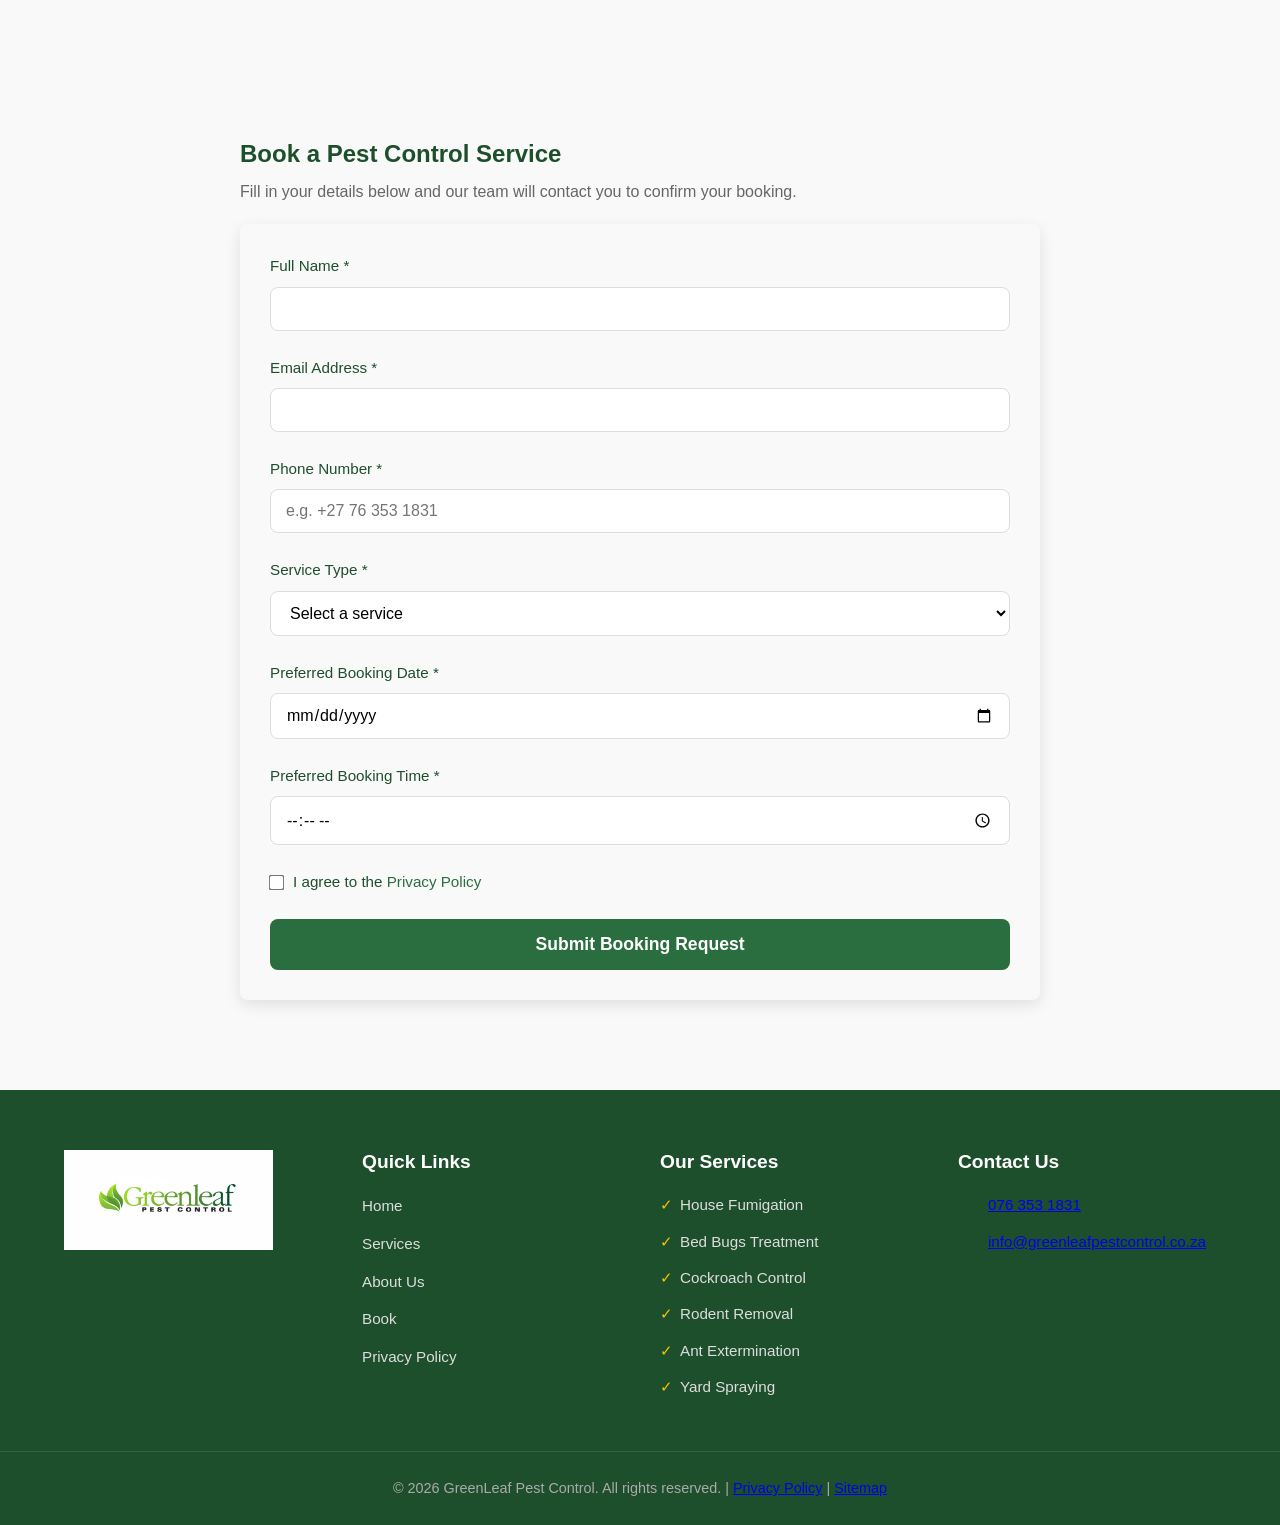
==== commit aa585536: "Revert booking flow to direct email form submission" ====
--- a/contact.html
+++ b/contact.html
@@ -4,37 +4,29 @@
     <meta charset="UTF-8">
     <title>Book a Service | GreenLeaf Pest Control</title>
     <meta name="viewport" content="width=device-width, initial-scale=1.0">
-    <meta name="description" content="Book pest control services with GreenLeaf Pest Control. Select your date and time, then confirm your booking from the verification link sent to your email.">
+    <meta name="description" content="Book pest control services with GreenLeaf Pest Control. Submit your details and we will contact you to confirm your booking.">
     <link rel="stylesheet" href="style.css">
 </head>
 <body>
 <main class="contact-page">
     <section class="contact-section">
         <h1>Book a Pest Control Service</h1>
-        <p>Select a day and available slot, then check your email for a verification link valid for 3 days.</p>
+        <p>Fill in your details below and our team will contact you to confirm your booking.</p>
 
-        <div id="bookingAlert" class="booking-alert" role="status" aria-live="polite"></div>
-
-        <form id="bookingForm" class="contact-form" aria-label="Booking form" novalidate>
+        <form id="bookingForm" class="contact-form" aria-label="Booking form" action="contact_process.php" method="POST">
             <div class="form-group">
                 <label for="name">Full Name *</label>
                 <input type="text" id="name" name="name" required autocomplete="name" maxlength="120">
-                <p class="field-hint">Please enter your first and last name so we can confirm your booking quickly.</p>
-                <p class="field-error" id="nameError" aria-live="polite"></p>
             </div>
 
             <div class="form-group">
                 <label for="email">Email Address *</label>
                 <input type="email" id="email" name="email" required autocomplete="email" maxlength="200">
-                <p class="field-hint">We send your secure verification link to this email.</p>
-                <p class="field-error" id="emailError" aria-live="polite"></p>
             </div>
 
             <div class="form-group">
                 <label for="phone">Phone Number *</label>
                 <input type="tel" id="phone" name="phone" required autocomplete="tel" maxlength="30" placeholder="e.g. +27 76 353 1831">
-                <p class="field-hint">Include your best contact number so our team can assist you faster.</p>
-                <p class="field-error" id="phoneError" aria-live="polite"></p>
             </div>
 
             <div class="form-group">
@@ -48,20 +40,16 @@
                     <option value="Ants Extermination">Ants Extermination (From-R650)</option>
                     <option value="Yard Spraying">Yard Spraying (From-R800)</option>
                 </select>
-                <p class="field-error" id="serviceError" aria-live="polite"></p>
             </div>
 
-            <div class="booking-calendar" aria-labelledby="calendarHeading">
-                <h2 id="calendarHeading">Choose Date & Time</h2>
-                <p class="calendar-help">Booked slots are disabled. Availability is live from Supabase.</p>
-                <div id="calendarDays" class="calendar-days" role="list"></div>
-                <input type="hidden" id="booking_date" name="booking_date" required>
-                <div class="time-slots-wrapper">
-                    <p class="time-slots-label">Available Time Slots</p>
-                    <div id="timeSlots" class="time-slots" role="list"></div>
-                </div>
-                <input type="hidden" id="booking_time" name="booking_time" required>
-                <p class="field-error" id="bookingSelectionError" aria-live="polite"></p>
+            <div class="form-group">
+                <label for="service_date">Preferred Booking Date *</label>
+                <input type="date" id="service_date" name="service_date" required>
+            </div>
+
+            <div class="form-group">
+                <label for="service_time">Preferred Booking Time *</label>
+                <input type="time" id="service_time" name="service_time" required>
             </div>
 
             <div class="form-group checkbox-group">
@@ -69,10 +57,9 @@
                 <label for="privacy">
                     I agree to the <a href="privacy-policy.html">Privacy Policy</a>
                 </label>
-                <p class="field-error" id="privacyError" aria-live="polite"></p>
             </div>
 
-            <button type="submit" id="submitBookingButton" class="btn btn-primary submit-btn">Send Verification Link</button>
+            <button type="submit" class="btn btn-primary submit-btn">Submit Booking Request</button>
         </form>
     </section>
 </main>
@@ -118,7 +105,5 @@
         <p>&copy; 2026 GreenLeaf Pest Control. All rights reserved. | <a href="privacy-policy.html">Privacy Policy</a> | <a href="sitemap.xml">Sitemap</a></p>
     </div>
 </footer>
-
-<script src="booking.js" defer></script>
 </body>
 </html>
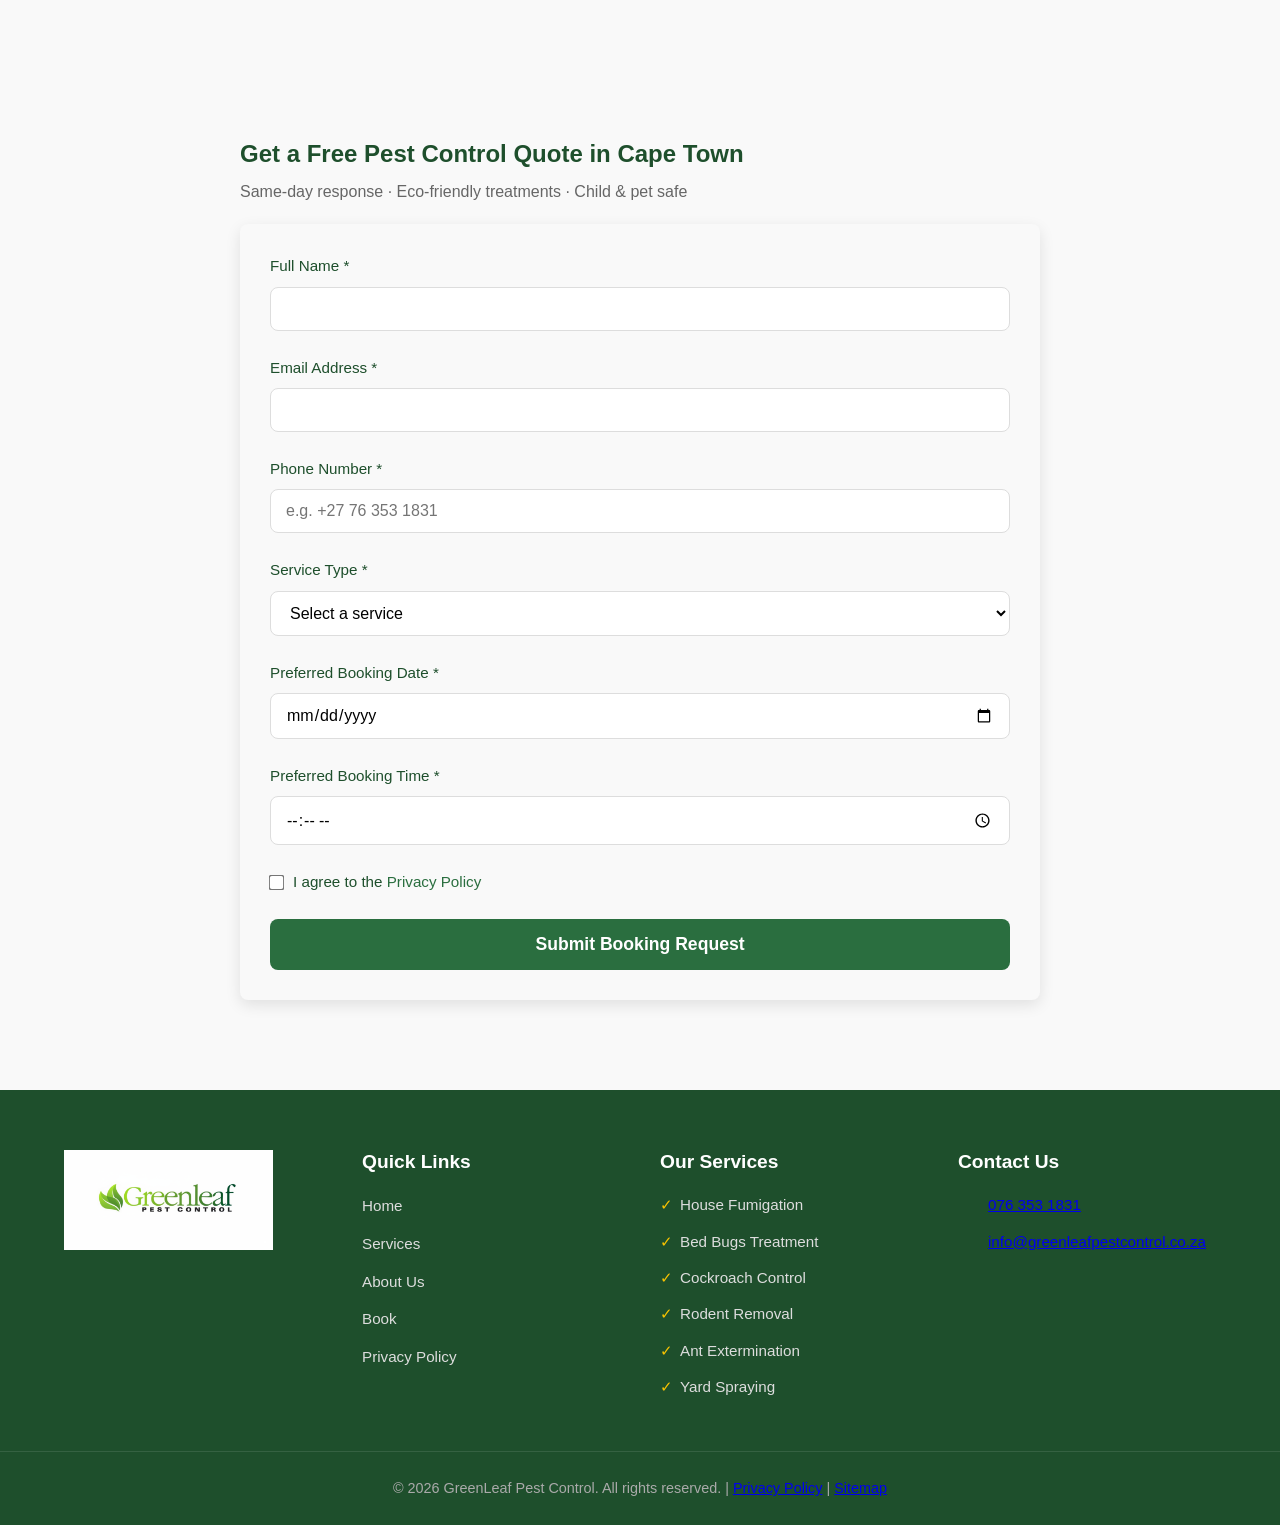
==== commit 7c0e8969: "Implement technical SEO improvements" ====
--- a/contact.html
+++ b/contact.html
@@ -2,16 +2,17 @@
 <html lang="en">
 <head>
     <meta charset="UTF-8">
-    <title>Book a Service | GreenLeaf Pest Control</title>
+    <title>Get a Free Pest Control Quote | GreenLeaf Cape Town | Same-Day Response</title>
     <meta name="viewport" content="width=device-width, initial-scale=1.0">
-    <meta name="description" content="Book pest control services with GreenLeaf Pest Control. Submit your details and we will contact you to confirm your booking.">
+    <meta name="description" content="Request a free pest control quote from GreenLeaf Cape Town. Child &amp; pet-safe eco-friendly treatments. Same-day inspection available. Call 076 353 1831 or submit online — we respond within the hour.">
+    <link rel="canonical" href="https://www.greenleafpestcontrol.co.za/contact.html">
     <link rel="stylesheet" href="style.css">
 </head>
 <body>
 <main class="contact-page">
     <section class="contact-section">
-        <h1>Book a Pest Control Service</h1>
-        <p>Fill in your details below and our team will contact you to confirm your booking.</p>
+        <h1>Get a Free Pest Control Quote in Cape Town</h1>
+        <p>Same-day response · Eco-friendly treatments · Child &amp; pet safe</p>
 
         <form id="bookingForm" class="contact-form" aria-label="Booking form" action="contact_process.php" method="POST">
             <div class="form-group">
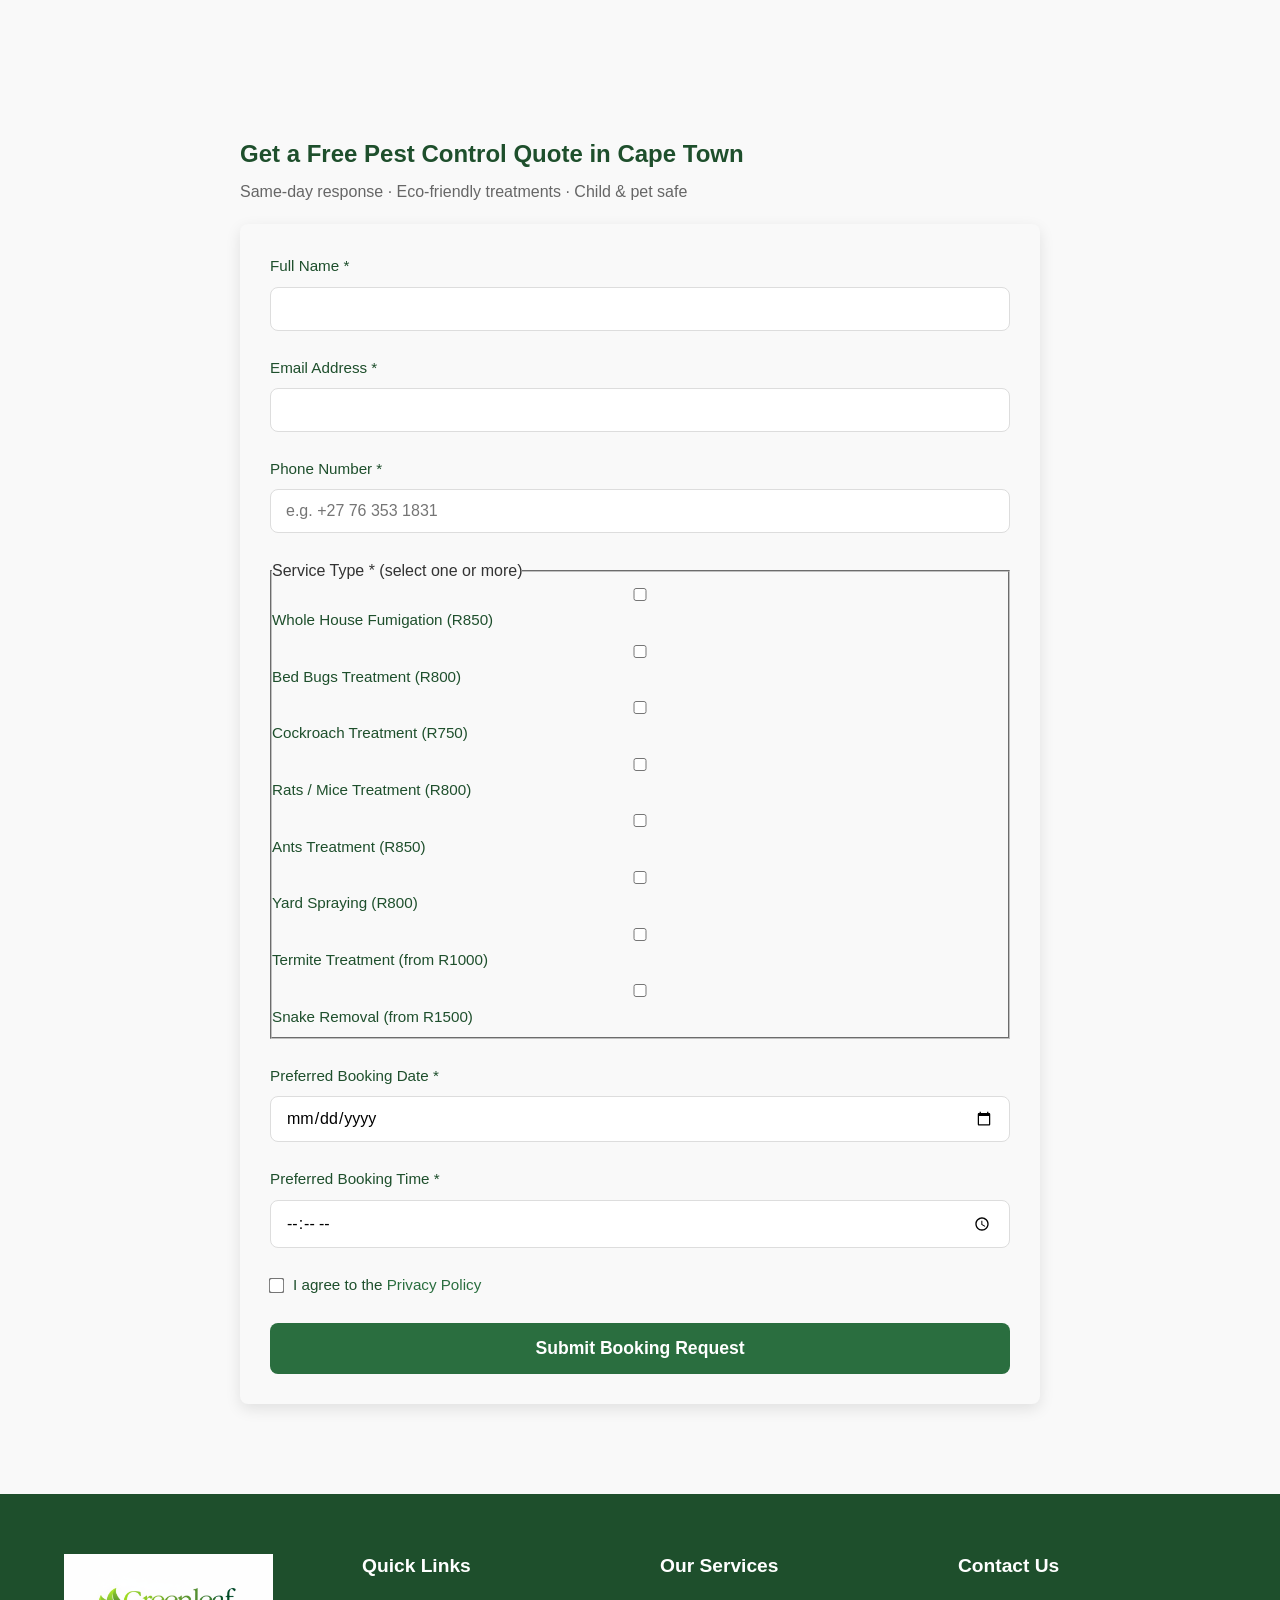
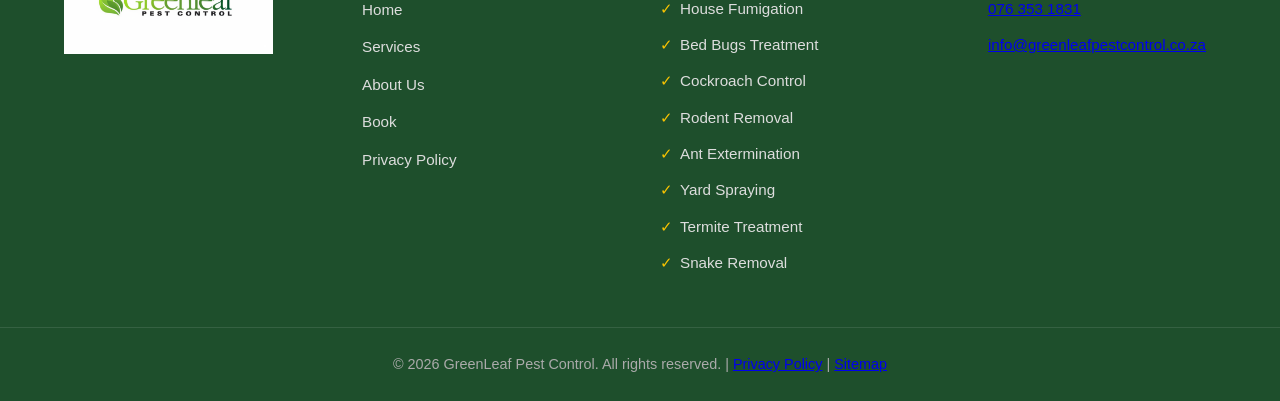
==== commit e77292ab: "Contact form: multi-select checkboxes, updated prices and services" ====
--- a/contact.html
+++ b/contact.html
@@ -31,16 +31,44 @@
             </div>
 
             <div class="form-group">
-                <label for="service">Service Type *</label>
-                <select id="service" name="service" required>
-                    <option value="">Select a service</option>
-                    <option value="Whole House Fumigation">Whole House Fumigation (From-R850)</option>
-                    <option value="Bed Bugs Treatment">Bed Bugs Treatment (From-R750)</option>
-                    <option value="Cockroaches Elimination">Cockroaches Elimination (From-R650)</option>
-                    <option value="Rats / Mice Control">Rats / Mice Control (From-R600)</option>
-                    <option value="Ants Extermination">Ants Extermination (From-R650)</option>
-                    <option value="Yard Spraying">Yard Spraying (From-R800)</option>
-                </select>
+                <fieldset class="service-fieldset">
+                    <legend>Service Type * <span class="hint">(select one or more)</span></legend>
+                    <div class="service-checkboxes" role="group" aria-label="Select services">
+                        <label class="service-check-label">
+                            <input type="checkbox" name="service[]" value="Whole House Fumigation" class="service-checkbox">
+                            Whole House Fumigation (R850)
+                        </label>
+                        <label class="service-check-label">
+                            <input type="checkbox" name="service[]" value="Bed Bugs Treatment" class="service-checkbox">
+                            Bed Bugs Treatment (R800)
+                        </label>
+                        <label class="service-check-label">
+                            <input type="checkbox" name="service[]" value="Cockroaches Elimination" class="service-checkbox">
+                            Cockroach Treatment (R750)
+                        </label>
+                        <label class="service-check-label">
+                            <input type="checkbox" name="service[]" value="Rats / Mice Control" class="service-checkbox">
+                            Rats / Mice Treatment (R800)
+                        </label>
+                        <label class="service-check-label">
+                            <input type="checkbox" name="service[]" value="Ants Extermination" class="service-checkbox">
+                            Ants Treatment (R850)
+                        </label>
+                        <label class="service-check-label">
+                            <input type="checkbox" name="service[]" value="Yard Spraying" class="service-checkbox">
+                            Yard Spraying (R800)
+                        </label>
+                        <label class="service-check-label">
+                            <input type="checkbox" name="service[]" value="Termite Treatment" class="service-checkbox">
+                            Termite Treatment (from R1000)
+                        </label>
+                        <label class="service-check-label">
+                            <input type="checkbox" name="service[]" value="Snake Removal" class="service-checkbox">
+                            Snake Removal (from R1500)
+                        </label>
+                    </div>
+                    <p id="service-error" class="field-error" role="alert" hidden>Please select at least one service.</p>
+                </fieldset>
             </div>
 
             <div class="form-group">
@@ -93,6 +121,8 @@
                 <li role="listitem">Rodent Removal</li>
                 <li role="listitem">Ant Extermination</li>
                 <li role="listitem">Yard Spraying</li>
+                <li role="listitem">Termite Treatment</li>
+                <li role="listitem">Snake Removal</li>
             </ul>
         </div>
         <div class="footer-contact">
@@ -106,5 +136,18 @@
         <p>&copy; 2026 GreenLeaf Pest Control. All rights reserved. | <a href="privacy-policy.html">Privacy Policy</a> | <a href="sitemap.xml">Sitemap</a></p>
     </div>
 </footer>
+
+<script>
+document.getElementById('bookingForm').addEventListener('submit', function(e) {
+  const checks = document.querySelectorAll('input[name="service[]"]:checked');
+  const err = document.getElementById('service-error');
+  if (checks.length === 0) {
+    e.preventDefault();
+    if (err) { err.hidden = false; }
+    return false;
+  }
+  if (err) err.hidden = true;
+});
+</script>
 </body>
 </html>
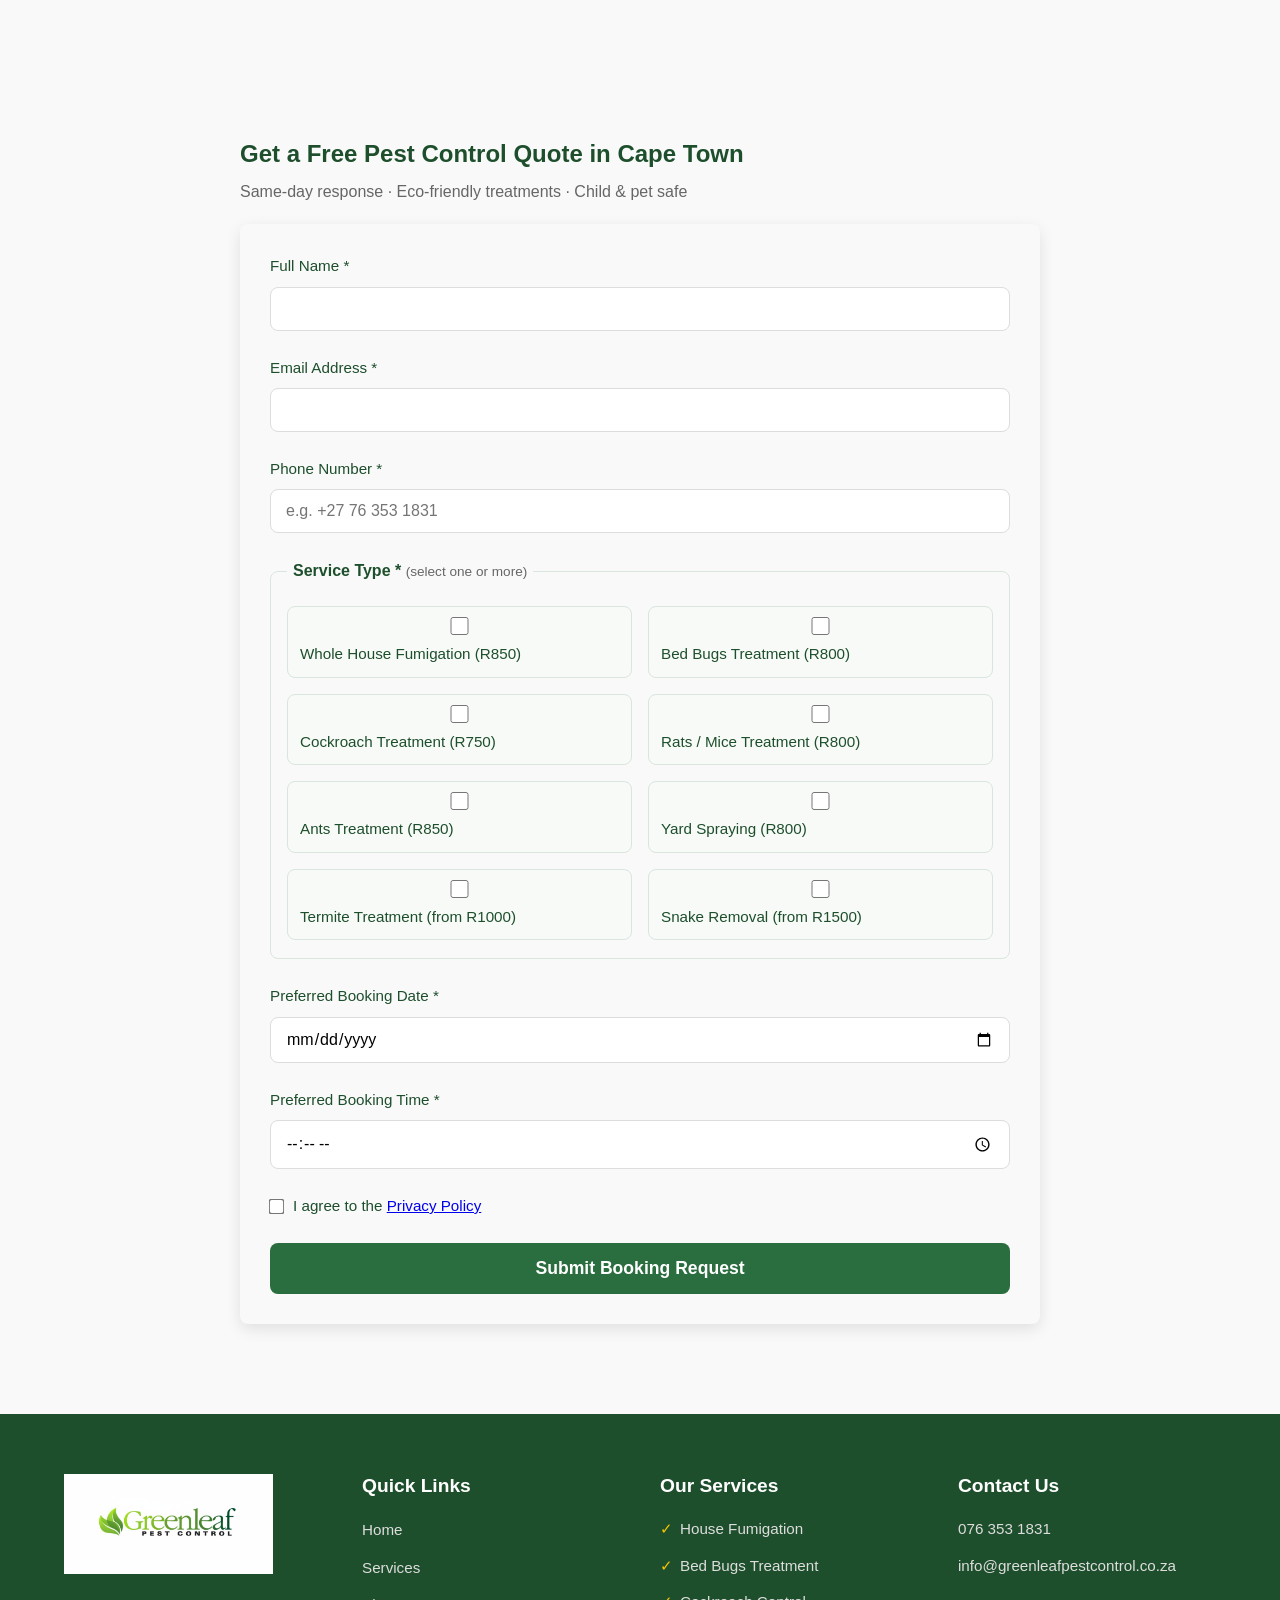
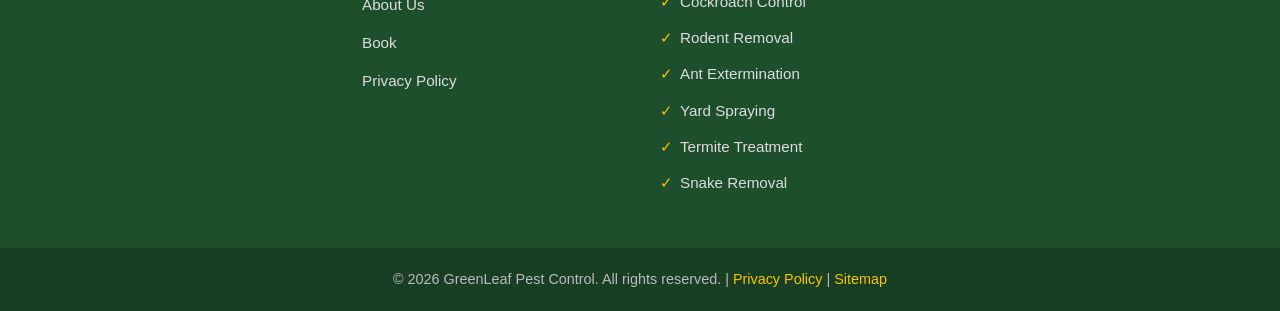
==== commit 4dd9bfd5: "Add css/base-2.css (footer, responsive, booking UI) and link checkbox CSS on contact" ====
--- a/contact.html
+++ b/contact.html
@@ -7,6 +7,7 @@
     <meta name="description" content="Request a free pest control quote from GreenLeaf Cape Town. Child &amp; pet-safe eco-friendly treatments. Same-day inspection available. Call 076 353 1831 or submit online — we respond within the hour.">
     <link rel="canonical" href="https://www.greenleafpestcontrol.co.za/contact.html">
     <link rel="stylesheet" href="style.css">
+    <link rel="stylesheet" href="css/service-checkboxes.css">
 </head>
 <body>
 <main class="contact-page">
--- a/style.css
+++ b/style.css
@@ -1,1748 +1,4 @@
-/* Reset & Base Styles */
-* {
-    margin: 0;
-    padding: 0;
-    box-sizing: border-box;
-}
-
-:root {
-    --primary-color: #2a6e3f;
-    --primary-dark: #1e4f2c;
-    --secondary-color: #f8c300;
-    --accent-color: #e74c3c;
-    --light-color: #f9f9f9;
-    --dark-color: #333;
-    --gray-color: #666;
-    --light-gray: #eee;
-    --shadow: 0 5px 15px rgba(0, 0, 0, 0.1);
-    --transition: all 0.3s ease;
-    --border-radius: 8px;
-}
-
-html {
-    scroll-behavior: smooth;
-}
-
-body {
-    font-family: 'Poppins', sans-serif;
-    line-height: 1.6;
-    color: var(--dark-color);
-    background-color: var(--light-color);
-    overflow-x: hidden;
-}
-
-/* Ensure content visibility */
-section {
-    opacity: 1 !important;
-    visibility: visible !important;
-    transform: none !important;
-}
-
-.container {
-    max-width: 1200px;
-    margin: 0 auto;
-    padding: 0 20px;
-}
-
-/* Typography */
-h1, h2, h3, h4 {
-    font-family: 'Montserrat', sans-serif;
-    font-weight: 700;
-    line-height: 1.2;
-}
-
-.section-title {
-    font-size: 2.5rem;
-    margin-bottom: 1rem;
-    color: var(--primary-dark);
-    position: relative;
-    display: inline-block;
-}
-
-.section-title::after {
-    content: '';
-    position: absolute;
-    bottom: -10px;
-    left: 0;
-    width: 60px;
-    height: 4px;
-    background-color: var(--secondary-color);
-}
-
-.section-subtitle {
-    font-size: 1.1rem;
-    color: var(--gray-color);
-    margin-bottom: 3rem;
-}
-
-/* Buttons */
-.btn {
-    display: inline-block;
-    padding: 12px 30px;
-    border-radius: var(--border-radius);
-    text-decoration: none;
-    font-weight: 600;
-    font-size: 1rem;
-    cursor: pointer;
-    transition: var(--transition);
-    border: none;
-    font-family: 'Montserrat', sans-serif;
-}
-
-.btn-primary {
-    background-color: var(--primary-color);
-    color: white;
-}
-
-.btn-primary:hover {
-    background-color: var(--primary-dark);
-    transform: translateY(-3px);
-    box-shadow: var(--shadow);
-}
-
-.btn-secondary {
-    background-color: transparent;
-    color: var(--primary-color);
-    border: 2px solid var(--primary-color);
-}
-
-.btn-secondary:hover {
-    background-color: var(--primary-color);
-    color: white;
-    transform: translateY(-3px);
-}
-
-/* Header & Navigation */
-.header {
-    position: fixed;
-    top: 0;
-    left: 0;
-    width: 100%;
-    z-index: 1000;
-    background-color: rgba(255, 255, 255, 0.98);
-    box-shadow: var(--shadow);
-    padding: 15px 0;
-}
-
-.navbar {
-    display: flex;
-    justify-content: space-between;
-    align-items: center;
-    max-width: 1200px;
-    margin: 0 auto;
-    padding: 0 20px;
-}
-
-.logo {
-    display: flex;
-    align-items: center;
-    font-size: 1.3rem;
-    font-weight: 700;
-    color: var(--primary-dark);
-    z-index: 1001;
-}
-
-.logo-image {
-    display: flex;
-    align-items: center;
-}
-
-.logo-img {
-    height: 100px;
-    width: auto;
-    object-fit: contain;
-    transition: var(--transition);
-}
-
-.logo-img:hover {
-    transform: scale(1.05);
-}
-
-.logo-icon {
-    font-size: 1.8rem;
-    margin-right: 10px;
-}
-
-.logo-highlight {
-    color: var(--secondary-color);
-}
-
-.nav-menu {
-    display: flex;
-    list-style: none;
-}
-
-.nav-item {
-    margin-left: 2rem;
-}
-
-.nav-link {
-    text-decoration: none;
-    color: var(--dark-color);
-    font-weight: 500;
-    transition: var(--transition);
-    position: relative;
-    padding: 5px 0;
-    font-size: 0.95rem;
-}
-
-.nav-link::after {
-    content: '';
-    position: absolute;
-    bottom: 0;
-    left: 0;
-    width: 0;
-    height: 2px;
-    background-color: var(--primary-color);
-    transition: var(--transition);
-}
-
-.nav-link:hover {
-    color: var(--primary-color);
-}
-
-.nav-link:hover::after {
-    width: 100%;
-}
-
-.hamburger {
-    display: none;
-    cursor: pointer;
-    z-index: 1001;
-}
-
-.bar {
-    display: block;
-    width: 25px;
-    height: 3px;
-    margin: 5px auto;
-    background-color: var(--dark-color);
-    transition: var(--transition);
-}
-
-/* Hero Section */
-.hero {
-    min-height: 100vh;
-    display: flex;
-    align-items: center;
-    justify-content: center;
-    padding: 120px 5% 50px;
-    position: relative;
-    overflow: hidden;
-    background-image: url('images/yard2.jpg');
-    background-size: cover;
-    background-position: center;
-    background-attachment: fixed;
-}
-
-.hero-bg-overlay {
-    position: absolute;
-    top: 0;
-    left: 0;
-    width: 100%;
-    height: 100%;
-    background: linear-gradient( rgba(255, 255, 255, 0.4) 0%, rgba(30, 79, 44, 0.6) 100%);
-    z-index: 1;
-}
-
-.hero-content {
-    flex: 1;
-    max-width: 800px;
-    position: relative;
-    z-index: 2;
-    text-align: center;
-}
-
-.hero-title {
-    font-size: 3.5rem;
-    margin-bottom: 1.5rem;
-    color: white;
-    opacity: 1 !important;
-    visibility: visible !important;
-    text-shadow: 2px 2px 4px rgba(0, 0, 0, 0.3);
-}
-
-.hero-subtitle {
-    font-size: 1.3rem;
-    color: rgba(255, 255, 255, 0.95);
-    margin-bottom: 2.5rem;
-    opacity: 1 !important;
-    visibility: visible !important;
-    text-shadow: 1px 1px 2px rgba(0, 0, 0, 0.3);
-}
-
-.hero-buttons {
-    display: flex;
-    gap: 20px;
-    opacity: 1 !important;
-    visibility: visible !important;
-    justify-content: center;
-}
-
-.hero-image {
-    display: none;
-}
-
-.trust-indicators {
-    display: flex;
-    justify-content: center;
-    gap: 40px;
-    margin-top: 40px;
-    flex-wrap: wrap;
-}
-
-.trust-item {
-    display: flex;
-    align-items: center;
-    gap: 10px;
-    color: white;
-    font-weight: 500;
-    background: rgba(255, 255, 255, 0.1);
-    padding: 15px 25px;
-    border-radius: 50px;
-    backdrop-filter: blur(10px);
-    transition: var(--transition);
-}
-
-.trust-item:hover {
-    background: rgba(255, 255, 255, 0.2);
-    transform: translateY(-3px);
-}
-
-.trust-item i {
-    font-size: 1.5rem;
-    color: var(--secondary-color);
-}
-
-.floating-shield {
-    font-size: 12rem;
-    color: var(--primary-color);
-    opacity: 0.2;
-    animation: float 6s ease-in-out infinite;
-}
-
-@keyframes float {
-    0%, 100% {
-        transform: translateY(0);
-    }
-    50% {
-        transform: translateY(-20px);
-    }
-}
-
-/* Services Section */
-.services {
-    padding: 80px 5%;
-    background-color: white;
-}
-
-.services-grid {
-    display: grid;
-    grid-template-columns: repeat(auto-fit, minmax(300px, 1fr));
-    gap: 30px;
-    margin-top: 30px;
-}
-
-.service-card {
-    background-color: white;
-    border-radius: var(--border-radius);
-    overflow: hidden;
-    box-shadow: var(--shadow);
-    transition: var(--transition);
-    opacity: 1 !important;
-    visibility: visible !important;
-    transform: none !important;
-}
-
-.service-card:hover {
-    transform: translateY(-10px);
-    box-shadow: 0 15px 30px rgba(0, 0, 0, 0.15);
-}
-
-/* Service Card Image Styles */
-.service-image-container {
-    width: 100%;
-    height: 200px;
-    overflow: hidden;
-    position: relative;
-    background: linear-gradient(135deg, #f5f7fa 0%, #c3cfe2 100%);
-}
-
-.service-image {
-    width: 100%;
-    height: 100%;
-    object-fit: cover;
-    transition: transform 0.5s ease;
-}
-
-.service-card:hover .service-image {
-    transform: scale(1.1);
-}
-
-.service-image.image-loading {
-    opacity: 0;
-}
-
-.service-image.loaded {
-    opacity: 1;
-    animation: fadeIn 0.5s ease-in;
-}
-
-@keyframes fadeIn {
-    from {
-        opacity: 0;
-    }
-    to {
-        opacity: 1;
-    }
-}
-
-.service-icon-large {
-    display: flex;
-    align-items: center;
-    justify-content: center;
-    height: 100%;
-    font-size: 4rem;
-    color: var(--primary-color);
-    opacity: 0.3;
-}
-
-.service-header {
-    background-color: var(--primary-color);
-    color: white;
-    padding: 25px 20px;
-    text-align: center;
-}
-
-.service-icon {
-    font-size: 2.5rem;
-    margin-bottom: 15px;
-}
-
-.service-title {
-    font-size: 1.5rem;
-    margin-bottom: 10px;
-}
-
-.service-price {
-    font-size: 2rem;
-    font-weight: 700;
-    color: var(--secondary-color);
-}
-
-.service-body {
-    padding: 25px;
-}
-
-.service-features {
-    list-style: none;
-    margin-bottom: 25px;
-}
-
-.service-features li {
-    padding: 10px 0;
-    border-bottom: 1px solid var(--light-gray);
-    display: flex;
-    align-items: center;
-    font-size: 0.95rem;
-}
-
-.service-features li:last-child {
-    border-bottom: none;
-}
-
-.service-features i {
-    color: var(--primary-color);
-    margin-right: 10px;
-    min-width: 20px;
-}
-
-.service-btn {
-    width: 100%;
-    text-align: center;
-    padding: 12px;
-    font-size: 1rem;
-}
-
-/* Gallery Section */
-.gallery {
-    padding: 80px 5%;
-    background-color: var(--light-color);
-}
-
-.gallery-grid {
-    display: grid;
-    grid-template-columns: repeat(auto-fit, minmax(280px, 1fr));
-    gap: 25px;
-    margin-top: 40px;
-}
-
-.gallery-item {
-    position: relative;
-    overflow: hidden;
-    border-radius: var(--border-radius);
-    height: 300px;
-    box-shadow: var(--shadow);
-    cursor: pointer;
-    transition: var(--transition);
-}
-
-.gallery-item:hover {
-    transform: translateY(-10px);
-    box-shadow: 0 15px 40px rgba(0, 0, 0, 0.2);
-}
-
-.gallery-item img {
-    width: 100%;
-    height: 100%;
-    object-fit: cover;
-    transition: transform 0.5s ease;
-}
-
-.gallery-item:hover img {
-    transform: scale(1.15);
-}
-
-.gallery-overlay {
-    position: absolute;
-    top: 0;
-    left: 0;
-    width: 100%;
-    height: 100%;
-    background: linear-gradient(to bottom, rgba(42, 110, 63, 0.7), rgba(30, 79, 44, 0.9));
-    display: flex;
-    flex-direction: column;
-    align-items: center;
-    justify-content: center;
-    opacity: 0;
-    transition: opacity 0.4s ease;
-}
-
-.gallery-item:hover .gallery-overlay {
-    opacity: 1;
-}
-
-.gallery-overlay i {
-    font-size: 3rem;
-    color: white;
-    margin-bottom: 15px;
-    transform: translateY(20px);
-    transition: transform 0.4s ease;
-}
-
-.gallery-item:hover .gallery-overlay i {
-    transform: translateY(0);
-}
-
-.gallery-overlay p {
-    color: white;
-    font-size: 1.2rem;
-    font-weight: 600;
-    transform: translateY(20px);
-    transition: transform 0.4s ease 0.1s;
-}
-
-.gallery-item:hover .gallery-overlay p {
-    transform: translateY(0);
-}
-
-/* About Section */
-.about {
-    padding: 80px 5%;
-    background-color: var(--light-color);
-}
-
-/* Testimonials Section */
-.testimonials {
-    padding: 80px 5%;
-    background: linear-gradient(135deg, #667eea 0%, #764ba2 100%);
-    color: white;
-}
-
-.testimonials .section-title {
-    color: white;
-}
-
-.testimonials .section-title::after {
-    background-color: white;
-}
-
-.testimonials .section-subtitle {
-    color: rgba(255, 255, 255, 0.9);
-}
-
-.testimonials-grid {
-    display: grid;
-    grid-template-columns: repeat(auto-fit, minmax(300px, 1fr));
-    gap: 30px;
-    margin-top: 40px;
-}
-
-.testimonial-card {
-    background: white;
-    border-radius: var(--border-radius);
-    overflow: hidden;
-    box-shadow: 0 10px 30px rgba(0, 0, 0, 0.2);
-    transition: var(--transition);
-}
-
-.testimonial-card:hover {
-    transform: translateY(-10px);
-    box-shadow: 0 15px 40px rgba(0, 0, 0, 0.3);
-}
-
-.testimonial-image {
-    width: 100%;
-    height: 200px;
-    overflow: hidden;
-}
-
-.testimonial-image img {
-    width: 100%;
-    height: 100%;
-    object-fit: cover;
-    transition: transform 0.5s ease;
-}
-
-.testimonial-card:hover .testimonial-image img {
-    transform: scale(1.1);
-}
-
-.testimonial-content {
-    padding: 25px;
-    color: var(--dark-color);
-}
-
-.stars {
-    color: var(--secondary-color);
-    font-size: 1.2rem;
-    margin-bottom: 15px;
-}
-
-.testimonial-text {
-    font-size: 0.95rem;
-    line-height: 1.6;
-    margin-bottom: 20px;
-    color: var(--gray-color);
-    font-style: italic;
-}
-
-.testimonial-author h4 {
-    color: var(--primary-dark);
-    font-size: 1.1rem;
-    margin-bottom: 5px;
-}
-
-.testimonial-author p {
-    color: var(--gray-color);
-    font-size: 0.9rem;
-}
-
-/* Comparison Section Styles */
-.comparison-section {
-    display: grid;
-    grid-template-columns: 2fr 1fr 2fr;
-    gap: 30px;
-    margin: 40px 0;
-    align-items: center;
-}
-
-.comparison-item {
-    text-align: center;
-}
-
-.comparison-img {
-    width: 100%;
-    height: 250px;
-    border-radius: var(--border-radius);
-    overflow: hidden;
-    position: relative;
-    box-shadow: var(--shadow);
-    margin-bottom: 20px;
-}
-
-.comparison-img img {
-    width: 100%;
-    height: 100%;
-    object-fit: cover;
-    transition: transform 0.3s ease;
-}
-
-.comparison-item:hover .comparison-img img {
-    transform: scale(1.05);
-}
-
-.comparison-label {
-    position: absolute;
-    top: 10px;
-    left: 10px;
-    background: rgba(42, 110, 63, 0.9);
-    color: white;
-    padding: 8px 20px;
-    border-radius: 20px;
-    font-weight: 600;
-    font-size: 0.9rem;
-}
-
-.comparison-img.after .comparison-label {
-    background: rgba(39, 174, 96, 0.9);
-}
-
-.comparison-icon {
-    font-size: 3rem;
-    color: var(--primary-color);
-    animation: bounce 2s infinite;
-}
-
-@keyframes bounce {
-    0%, 100% {
-        transform: translateX(0);
-    }
-    50% {
-        transform: translateX(10px);
-    }
-}
-
-.comparison-item h3 {
-    color: var(--primary-dark);
-    font-size: 1.3rem;
-    margin-bottom: 10px;
-}
-
-.comparison-item p {
-    color: var(--gray-color);
-    font-size: 0.95rem;
-}
-
-/* Map Placeholder Styles */
-.map-placeholder {
-    margin-top: 30px;
-    border-radius: var(--border-radius);
-    overflow: hidden;
-    position: relative;
-    height: 250px;
-    box-shadow: var(--shadow);
-}
-
-.map-img {
-    width: 100%;
-    height: 100%;
-    object-fit: cover;
-    filter: brightness(0.7);
-}
-
-.map-overlay {
-    position: absolute;
-    top: 50%;
-    left: 50%;
-    transform: translate(-50%, -50%);
-    background: rgba(42, 110, 63, 0.95);
-    padding: 15px 30px;
-    border-radius: 30px;
-    text-align: center;
-}
-
-.map-overlay p {
-    color: white;
-    font-weight: 600;
-    font-size: 1rem;
-    margin: 0;
-}
-
-.map-overlay i {
-    margin-right: 8px;
-    color: var(--secondary-color);
-}
-
-.features {
-    display: grid;
-    grid-template-columns: repeat(auto-fit, minmax(250px, 1fr));
-    gap: 30px;
-    margin-top: 40px;
-}
-
-.feature {
-    text-align: center;
-    padding: 30px 20px;
-    background-color: white;
-    border-radius: var(--border-radius);
-    box-shadow: var(--shadow);
-    transition: var(--transition);
-    opacity: 1 !important;
-    visibility: visible !important;
-    transform: none !important;
-}
-
-.feature:hover {
-    transform: translateY(-10px);
-}
-
-.feature-icon {
-    font-size: 2.8rem;
-    color: var(--primary-color);
-    margin-bottom: 20px;
-}
-
-.feature h3 {
-    margin-bottom: 15px;
-    color: var(--primary-dark);
-    font-size: 1.3rem;
-}
-
-.feature p {
-    color: var(--gray-color);
-    font-size: 0.95rem;
-}
-
-/* Contact Section */
-.contact {
-    padding: 80px 5%;
-    background-color: white;
-}
-
-.contact-container {
-    display: grid;
-    grid-template-columns: repeat(auto-fit, minmax(300px, 1fr));
-    gap: 50px;
-    margin-top: 30px;
-}
-
-.contact-form {
-    background-color: var(--light-color);
-    padding: 30px;
-    border-radius: var(--border-radius);
-    box-shadow: var(--shadow);
-    opacity: 1 !important;
-    visibility: visible !important;
-    transform: none !important;
-}
-
-.form-group {
-    margin-bottom: 25px;
-}
-
-.form-group label {
-    display: block;
-    margin-bottom: 8px;
-    font-weight: 500;
-    color: var(--primary-dark);
-    font-size: 0.95rem;
-}
-
-.form-group input,
-.form-group select,
-.form-group textarea {
-    width: 100%;
-    padding: 12px 15px;
-    border: 1px solid #ddd;
-    border-radius: var(--border-radius);
-    font-family: 'Poppins', sans-serif;
-    font-size: 1rem;
-    transition: var(--transition);
-    background-color: white;
-}
-
-.form-group input:focus,
-.form-group select:focus,
-.form-group textarea:focus {
-    outline: none;
-    border-color: var(--primary-color);
-    box-shadow: 0 0 0 3px rgba(42, 110, 63, 0.1);
-}
-
-.checkbox-group {
-    display: flex;
-    align-items: center;
-}
-
-.checkbox-group input {
-    width: auto;
-    margin-right: 10px;
-    transform: scale(1.2);
-}
-
-.checkbox-group label {
-    margin-bottom: 0;
-}
-
-.checkbox-group a {
-    color: var(--primary-color);
-    text-decoration: none;
-}
-
-.checkbox-group a:hover {
-    text-decoration: underline;
-}
-
-.submit-btn {
-    width: 100%;
-    padding: 15px;
-    font-size: 1.1rem;
-    font-weight: 600;
-}
-
-.contact-info {
-    padding: 30px;
-    opacity: 1 !important;
-    visibility: visible !important;
-    transform: none !important;
-}
-
-.contact-info h3 {
-    color: var(--primary-dark);
-    margin-bottom: 25px;
-    font-size: 1.5rem;
-}
-
-.info-item {
-    display: flex;
-    align-items: flex-start;
-    margin-bottom: 25px;
-    padding-bottom: 25px;
-    border-bottom: 1px solid var(--light-gray);
-}
-
-.info-item:last-child {
-    border-bottom: none;
-    margin-bottom: 0;
-    padding-bottom: 0;
-}
-
-.info-item i {
-    font-size: 1.3rem;
-    color: var(--primary-color);
-    margin-right: 15px;
-    margin-top: 5px;
-    min-width: 24px;
-}
-
-.info-item h4 {
-    margin-bottom: 5px;
-    color: var(--primary-dark);
-    font-size: 1.1rem;
-}
-
-.info-item p {
-    color: var(--gray-color);
-    font-size: 0.95rem;
-    line-height: 1.5;
-}
-
-/* Footer */
-.footer {
-    background-color: var(--primary-dark);
-    color: white;
-    padding-top: 60px;
-    margin-top: 50px;
-}
-
-.footer-content {
-    display: grid;
-    grid-template-columns: repeat(auto-fit, minmax(250px, 1fr));
-    gap: 40px;
-    padding: 0 5% 40px;
-}
-
-.footer-logo {
-    margin-bottom: 20px;
-}
-
-.footer-logo p {
-    margin-top: 15px;
-    color: #ccc;
-    font-size: 0.95rem;
-    line-height: 1.5;
-}
-
-.footer-links h4,
-.footer-services h4,
-.footer-contact h4 {
-    color: white;
-    margin-bottom: 20px;
-    font-size: 1.2rem;
-}
-
-.footer-links ul,
-.footer-services ul {
-    list-style: none;
-}
-
-.footer-links li,
-.footer-services li {
-    margin-bottom: 12px;
-}
-
-.footer-links a {
-    color: #ddd;
-    text-decoration: none;
-    transition: var(--transition);
-    font-size: 0.95rem;
-}
-
-.footer-links a:hover {
-    color: var(--secondary-color);
-    padding-left: 5px;
-}
-
-.footer-services li {
-    color: #ddd;
-    position: relative;
-    padding-left: 20px;
-    font-size: 0.95rem;
-}
-
-.footer-services li::before {
-    content: '✓';
-    position: absolute;
-    left: 0;
-    color: var(--secondary-color);
-}
-
-.footer-contact p {
-    margin-bottom: 12px;
-    display: flex;
-    align-items: center;
-    font-size: 0.95rem;
-    color: #ddd;
-}
-
-.footer-contact i {
-    margin-right: 10px;
-    color: var(--secondary-color);
-    min-width: 20px;
-}
-
-.social-icons {
-    display: flex;
-    gap: 15px;
-    margin-top: 20px;
-}
-
-.social-icons a {
-    display: inline-flex;
-    align-items: center;
-    justify-content: center;
-    width: 40px;
-    height: 40px;
-    background-color: rgba(255, 255, 255, 0.1);
-    border-radius: 50%;
-    color: white;
-    text-decoration: none;
-    transition: var(--transition);
-    font-size: 1.1rem;
-}
-
-.social-icons a:hover {
-    background-color: var(--secondary-color);
-    transform: translateY(-3px);
-}
-
-/* Footer Certifications */
-.footer-certifications {
-    padding: 40px 5% 30px;
-    border-top: 1px solid rgba(255, 255, 255, 0.1);
-}
-
-.footer-certifications h4 {
-    color: white;
-    text-align: center;
-    margin-bottom: 30px;
-    font-size: 1.3rem;
-}
-
-.certifications-grid {
-    display: grid;
-    grid-template-columns: repeat(auto-fit, minmax(150px, 1fr));
-    gap: 20px;
-    max-width: 800px;
-    margin: 0 auto;
-}
-
-.cert-item {
-    background: rgba(255, 255, 255, 0.05);
-    border-radius: var(--border-radius);
-    overflow: hidden;
-    transition: var(--transition);
-    aspect-ratio: 1;
-    display: flex;
-    align-items: center;
-    justify-content: center;
-    padding: 15px;
-}
-
-.cert-item:hover {
-    background: rgba(255, 255, 255, 0.1);
-    transform: translateY(-5px);
-}
-
-.cert-img {
-    width: 100%;
-    height: 100%;
-    object-fit: contain;
-    opacity: 0;
-    transition: opacity 0.5s ease;
-}
-
-.cert-img.loaded {
-    opacity: 1;
-}
-
-/* Lazy loading placeholder */
-.cert-img:not(.loaded) {
-    background: linear-gradient(90deg, 
-        rgba(255, 255, 255, 0.05) 25%, 
-        rgba(255, 255, 255, 0.1) 50%, 
-        rgba(255, 255, 255, 0.05) 75%
-    );
-    background-size: 200% 100%;
-    animation: shimmer 1.5s infinite;
-}
-
-@keyframes shimmer {
-    0% {
-        background-position: -200% 0;
-    }
-    100% {
-        background-position: 200% 0;
-    }
-}
-
-.footer-bottom {
-    text-align: center;
-    padding: 25px;
-    border-top: 1px solid rgba(255, 255, 255, 0.1);
-    color: #aaa;
-    font-size: 0.9rem;
-}
-
-/* Modal */
-.modal {
-    display: none;
-    position: fixed;
-    top: 0;
-    left: 0;
-    width: 100%;
-    height: 100%;
-    background-color: rgba(0, 0, 0, 0.5);
-    z-index: 2000;
-    align-items: center;
-    justify-content: center;
-    padding: 20px;
-}
-
-.modal-content {
-    background-color: white;
-    padding: 30px;
-    border-radius: var(--border-radius);
-    max-width: 500px;
-    width: 100%;
-    box-shadow: 0 20px 40px rgba(0, 0, 0, 0.2);
-}
-
-.modal-header {
-    display: flex;
-    justify-content: space-between;
-    align-items: center;
-    margin-bottom: 20px;
-}
-
-.modal-header h2 {
-    color: var(--primary-color);
-    display: flex;
-    align-items: center;
-    font-size: 1.5rem;
-}
-
-.modal-header h2 i {
-    margin-right: 10px;
-    font-size: 1.8rem;
-}
-
-.close-modal {
-    font-size: 2rem;
-    cursor: pointer;
-    color: var(--gray-color);
-    line-height: 1;
-    padding: 0 5px;
-}
-
-.close-modal:hover {
-    color: var(--dark-color);
-}
-
-.modal-body {
-    color: var(--gray-color);
-    line-height: 1.6;
-}
-
-.modal-body p {
-    margin-bottom: 15px;
-}
-
-/* Responsive Design - MOBILE FIRST APPROACH */
-@media (max-width: 1200px) {
-    .hero-title {
-        font-size: 2.8rem;
-    }
-    
-    .floating-shield {
-        font-size: 10rem;
-    }
-}
-
-@media (max-width: 992px) {
-    .hero {
-        padding-top: 150px;
-        padding-bottom: 80px;
-        min-height: 80vh;
-        background-attachment: scroll;
-    }
-    
-    .hero-content {
-        max-width: 100%;
-    }
-    
-    .hero-title {
-        font-size: 2.8rem;
-    }
-    
-    .hero-subtitle {
-        font-size: 1.15rem;
-    }
-    
-    .hero-buttons {
-        justify-content: center;
-        flex-direction: row;
-    }
-    
-    .trust-indicators {
-        gap: 20px;
-    }
-    
-    .services-grid {
-        grid-template-columns: repeat(auto-fit, minmax(280px, 1fr));
-    }
-}
-
-@media (max-width: 768px) {
-    /* Mobile Navigation */
-    .logo-img {
-        height: 70px;
-    }
-    
-    .hamburger {
-        display: block;
-    }
-    
-    .hamburger.active .bar:nth-child(2) {
-        opacity: 0;
-    }
-    
-    .hamburger.active .bar:nth-child(1) {
-        transform: translateY(8px) rotate(45deg);
-    }
-    
-    .hamburger.active .bar:nth-child(3) {
-        transform: translateY(-8px) rotate(-45deg);
-    }
-    
-    .nav-menu {
-        position: fixed;
-        left: -100%;
-        top: 0;
-        flex-direction: column;
-        background-color: rgba(255, 255, 255, 0.98);
-        backdrop-filter: blur(10px);
-        width: 100%;
-        height: 100vh;
-        text-align: center;
-        transition: 0.4s cubic-bezier(0.68, -0.55, 0.27, 1.55);
-        box-shadow: var(--shadow);
-        padding: 120px 0 50px;
-        justify-content: flex-start;
-        overflow-y: auto;
-    }
-    
-    .nav-menu.active {
-        left: 0;
-    }
-    
-    .nav-item {
-        margin: 20px 0;
-        opacity: 0;
-        transform: translateX(-20px);
-        transition: opacity 0.3s ease, transform 0.3s ease;
-    }
-    
-    .nav-menu.active .nav-item {
-        opacity: 1;
-        transform: translateX(0);
-    }
-    
-    .nav-menu.active .nav-item:nth-child(1) { transition-delay: 0.1s; }
-    .nav-menu.active .nav-item:nth-child(2) { transition-delay: 0.2s; }
-    .nav-menu.active .nav-item:nth-child(3) { transition-delay: 0.3s; }
-    .nav-menu.active .nav-item:nth-child(4) { transition-delay: 0.4s; }
-    .nav-menu.active .nav-item:nth-child(5) { transition-delay: 0.5s; }
-    
-    .nav-link {
-        font-size: 1.2rem;
-        padding: 10px 0;
-    }
-    
-    /* Hero Section */
-    .hero {
-        padding: 120px 20px 60px;
-        min-height: 70vh;
-        background-attachment: scroll;
-    }
-    
-    .hero-title {
-        font-size: 2.2rem;
-        line-height: 1.3;
-    }
-    
-    .hero-subtitle {
-        font-size: 1rem;
-        padding: 0 10px;
-    }
-    
-    .hero-buttons {
-        flex-direction: column;
-        gap: 15px;
-        max-width: 300px;
-        margin: 0 auto;
-    }
-    
-    .btn {
-        width: 100%;
-        text-align: center;
-    }
-    
-    .trust-indicators {
-        flex-direction: column;
-        gap: 15px;
-        align-items: stretch;
-    }
-    
-    .trust-item {
-        justify-content: center;
-        width: 100%;
-    }
-    
-    .section-title {
-        font-size: 2rem;
-        text-align: center;
-        display: block;
-    }
-    
-    .section-title::after {
-        left: 50%;
-        transform: translateX(-50%);
-    }
-    
-    .section-subtitle {
-        text-align: center;
-        font-size: 1rem;
-        padding: 0 10px;
-    }
-    
-    /* Services */
-    .services {
-        padding: 60px 20px;
-    }
-    
-    .services-grid {
-        grid-template-columns: 1fr;
-        gap: 25px;
-    }
-    
-    /* Features */
-    .features {
-        grid-template-columns: 1fr;
-        gap: 25px;
-    }
-    
-    /* Gallery */
-    .gallery {
-        padding: 60px 20px;
-    }
-    
-    .gallery-grid {
-        grid-template-columns: 1fr;
-        gap: 20px;
-    }
-    
-    .gallery-item {
-        height: 250px;
-    }
-    
-    /* Testimonials */
-    .testimonials {
-        padding: 60px 20px;
-    }
-    
-    .testimonials-grid {
-        grid-template-columns: 1fr;
-        gap: 25px;
-    }
-    
-    /* Comparison Section */
-    .comparison-section {
-        grid-template-columns: 1fr;
-        gap: 30px;
-    }
-    
-    .comparison-icon {
-        transform: rotate(90deg);
-        font-size: 2.5rem;
-    }
-    
-    .comparison-img {
-        height: 200px;
-    }
-    
-    /* Contact */
-    .contact {
-        padding: 60px 20px;
-    }
-    
-    .contact-container {
-        grid-template-columns: 1fr;
-        gap: 40px;
-    }
-    
-    .contact-form,
-    .contact-info {
-        padding: 25px;
-    }
-    
-    /* Footer */
-    .footer-content {
-        grid-template-columns: 1fr;
-        gap: 30px;
-        text-align: center;
-    }
-    
-    .footer-services li {
-        justify-content: center;
-        padding-left: 0;
-    }
-    
-    .footer-services li::before {
-        position: static;
-        margin-right: 10px;
-    }
-    
-    .footer-contact p {
-        justify-content: center;
-    }
-    
-    .social-icons {
-        justify-content: center;
-    }
-    
-    /* Certifications */
-    .certifications-grid {
-        grid-template-columns: repeat(2, 1fr);
-        gap: 15px;
-    }
-}
-
-@media (max-width: 480px) {
-    .logo-img {
-        height: 60px;
-    }
-    
-    .hero {
-        padding: 100px 15px 50px;
-        min-height: 60vh;
-    }
-    
-    .hero-title {
-        font-size: 1.8rem;
-    }
-    
-    .hero-subtitle {
-        font-size: 0.95rem;
-    }
-    
-    .trust-item {
-        padding: 12px 20px;
-        font-size: 0.9rem;
-    }
-    
-    .trust-item i {
-        font-size: 1.2rem;
-    }
-    
-    .section-title {
-        font-size: 1.8rem;
-    }
-    
-    .service-header {
-        padding: 20px 15px;
-    }
-    
-    .service-title {
-        font-size: 1.3rem;
-    }
-    
-    .service-price {
-        font-size: 1.8rem;
-    }
-    
-    .contact-form {
-        padding: 20px 15px;
-    }
-    
-    .modal-content {
-        padding: 20px 15px;
-    }
-    
-    .modal-header h2 {
-        font-size: 1.3rem;
-    }
-    
-    /* Certifications */
-    .certifications-grid {
-        grid-template-columns: repeat(2, 1fr);
-        gap: 10px;
-    }
-    
-    .footer-certifications h4 {
-        font-size: 1.1rem;
-    }
-}
-
-/* Utility Classes */
-.text-center {
-    text-align: center;
-}
-
-.mt-1 { margin-top: 10px; }
-.mt-2 { margin-top: 20px; }
-.mt-3 { margin-top: 30px; }
-.mb-1 { margin-bottom: 10px; }
-.mb-2 { margin-bottom: 20px; }
-.mb-3 { margin-bottom: 30px; }
-
-/* Ensure all content is visible */
-*[style*="opacity: 0"] {
-    opacity: 1 !important;
-}
-
-*[style*="visibility: hidden"] {
-    visibility: visible !important;
-}
-
-*[style*="transform: translateY"] {
-    transform: none !important;
-}
-
-/* Styling for the multi-select service box */
-#service[multiple] {
-    height: auto; /* Overrides fixed heights */
-    padding: 10px;
-    background-image: none; /* Removes the dropdown arrow which isn't needed here */
-}
-
-#service option {
-    padding: 10px;
-    border-bottom: 1px solid var(--light-gray);
-    border-radius: 4px;
-    cursor: pointer;
-}
-
-#service option:checked {
-    background-color: var(--primary-color) !important;
-    color: white;
-}
-
-/* Booking UI */
-.contact-page {
-    padding: 140px 20px 40px;
-}
-
-.contact-section {
-    max-width: 800px;
-    margin: 0 auto;
-}
-
-.contact-section h1 {
-    color: var(--primary-dark);
-    margin-bottom: 10px;
-}
-
-.contact-section > p {
-    color: var(--gray-color);
-    margin-bottom: 20px;
-}
-
-.operating-hours {
-    margin-top: -8px;
-    margin-bottom: 20px;
-    color: var(--primary-dark);
-    font-weight: 500;
-}
-
-.booking-alert {
-    display: none;
-    border-radius: var(--border-radius);
-    padding: 12px 14px;
-    margin-bottom: 20px;
-    font-size: 0.95rem;
-    font-weight: 500;
-}
-
-.booking-alert.success,
-.booking-alert.error,
-.booking-alert.warning {
-    display: block;
-}
-
-.booking-alert.success {
-    background: #eaf9ef;
-    color: #216e3b;
-    border: 1px solid #bce3c8;
-}
-
-.booking-alert.error {
-    background: #fff0f0;
-    color: #8f1f1f;
-    border: 1px solid #f3baba;
-}
-
-.booking-alert.warning {
-    background: #fff8e8;
-    color: #8c6414;
-    border: 1px solid #f1d39a;
-}
-
-.booking-calendar {
-    border: 1px solid #d9e6dd;
-    border-radius: var(--border-radius);
-    padding: 18px;
-    margin-bottom: 22px;
-    background: #fff;
-}
-
-.booking-calendar h2 {
-    font-size: 1.2rem;
-    color: var(--primary-dark);
-    margin-bottom: 4px;
-}
-
-.calendar-help {
-    color: var(--gray-color);
-    margin-bottom: 15px;
-    font-size: 0.9rem;
-}
-
-.field-hint {
-    margin-top: 6px;
-    font-size: 0.85rem;
-    color: #5f6c66;
-}
-
-.field-error {
-    min-height: 1.1em;
-    margin-top: 6px;
-    margin-bottom: 0;
-    font-size: 0.85rem;
-    color: #b42318;
-    font-weight: 500;
-}
-
-.form-group input.is-invalid,
-.form-group select.is-invalid {
-    border-color: #d92d20;
-    box-shadow: 0 0 0 3px rgba(217, 45, 32, 0.12);
-}
-
-.submit-btn:disabled {
-    opacity: 0.7;
-    cursor: not-allowed;
-}
-
-.checkbox-group {
-    flex-wrap: wrap;
-}
-
-.calendar-days,
-.time-slots {
-    display: grid;
-    gap: 10px;
-}
-
-.calendar-days {
-    grid-template-columns: repeat(auto-fit, minmax(120px, 1fr));
-    margin-bottom: 18px;
-}
-
-.time-slots {
-    grid-template-columns: repeat(auto-fit, minmax(120px, 1fr));
-}
-
-.calendar-day,
-.time-slot {
-    border: 1px solid #d4ddd7;
-    background: #fff;
-    border-radius: 10px;
-    padding: 10px;
-    font-weight: 600;
-    color: var(--primary-dark);
-    cursor: pointer;
-    transition: var(--transition);
-}
-
-.calendar-day:hover,
-.time-slot:hover {
-    border-color: var(--primary-color);
-}
-
-.calendar-day.selected,
-.time-slot.selected {
-    background: var(--primary-color);
-    border-color: var(--primary-color);
-    color: #fff;
-}
-
-.time-slot.booked {
-    background: #efefef;
-    color: #9a9a9a;
-    border-color: #ddd;
-    cursor: not-allowed;
-    text-decoration: line-through;
-}
-
-.time-slots-label {
-    margin-bottom: 10px;
-    font-weight: 600;
-    color: var(--primary-dark);
-}
-
-.otp-section {
-    margin: 10px 0 18px;
-    padding: 16px;
-    background: #f7faf7;
-    border: 1px solid #d9e6dd;
-    border-radius: var(--border-radius);
-}
-
-.otp-actions {
-    display: flex;
-    gap: 10px;
-    flex-wrap: wrap;
-}
-
-@media (max-width: 768px) {
-    .contact-page {
-        padding-top: 110px;
-    }
-
-    .calendar-days,
-    .time-slots {
-        grid-template-columns: repeat(2, minmax(120px, 1fr));
-    }
-}
+/* GreenLeaf styles */
+@import url("css/base-1.css");
+@import url("css/base-2.css");
+@import url("css/service-checkboxes.css");
--- a/css/service-checkboxes.css
+++ b/css/service-checkboxes.css
@@ -0,0 +1,63 @@
+/* Multi-service checkbox group on contact form */
+.service-fieldset {
+    border: 1px solid #d9e6dd;
+    border-radius: 8px;
+    padding: 14px 16px 10px;
+    margin: 0;
+}
+
+.service-fieldset legend {
+    font-weight: 600;
+    color: #1e4f2c;
+    padding: 0 6px;
+}
+
+.service-fieldset .hint {
+    font-weight: 400;
+    font-size: 0.85rem;
+    color: #666;
+}
+
+.service-checkboxes {
+    display: grid;
+    grid-template-columns: repeat(auto-fit, minmax(240px, 1fr));
+    gap: 8px 16px;
+    margin-top: 8px;
+}
+
+.service-check-label {
+    display: flex;
+    align-items: center;
+    gap: 10px;
+    padding: 10px 12px;
+    background: #f7faf7;
+    border: 1px solid #d9e6dd;
+    border-radius: 8px;
+    cursor: pointer;
+    font-size: 0.95rem;
+    transition: background 0.15s ease, border-color 0.15s ease;
+}
+
+.service-check-label:hover {
+    background: #eef6ef;
+    border-color: #2a6e3f;
+}
+
+.service-check-label:has(input:checked) {
+    background: #eaf9ef;
+    border-color: #2a6e3f;
+    font-weight: 500;
+}
+
+.service-checkbox {
+    width: 18px;
+    height: 18px;
+    accent-color: #2a6e3f;
+    flex-shrink: 0;
+    cursor: pointer;
+}
+
+#service-error:not([hidden]) {
+    display: block;
+    margin-top: 10px;
+}
